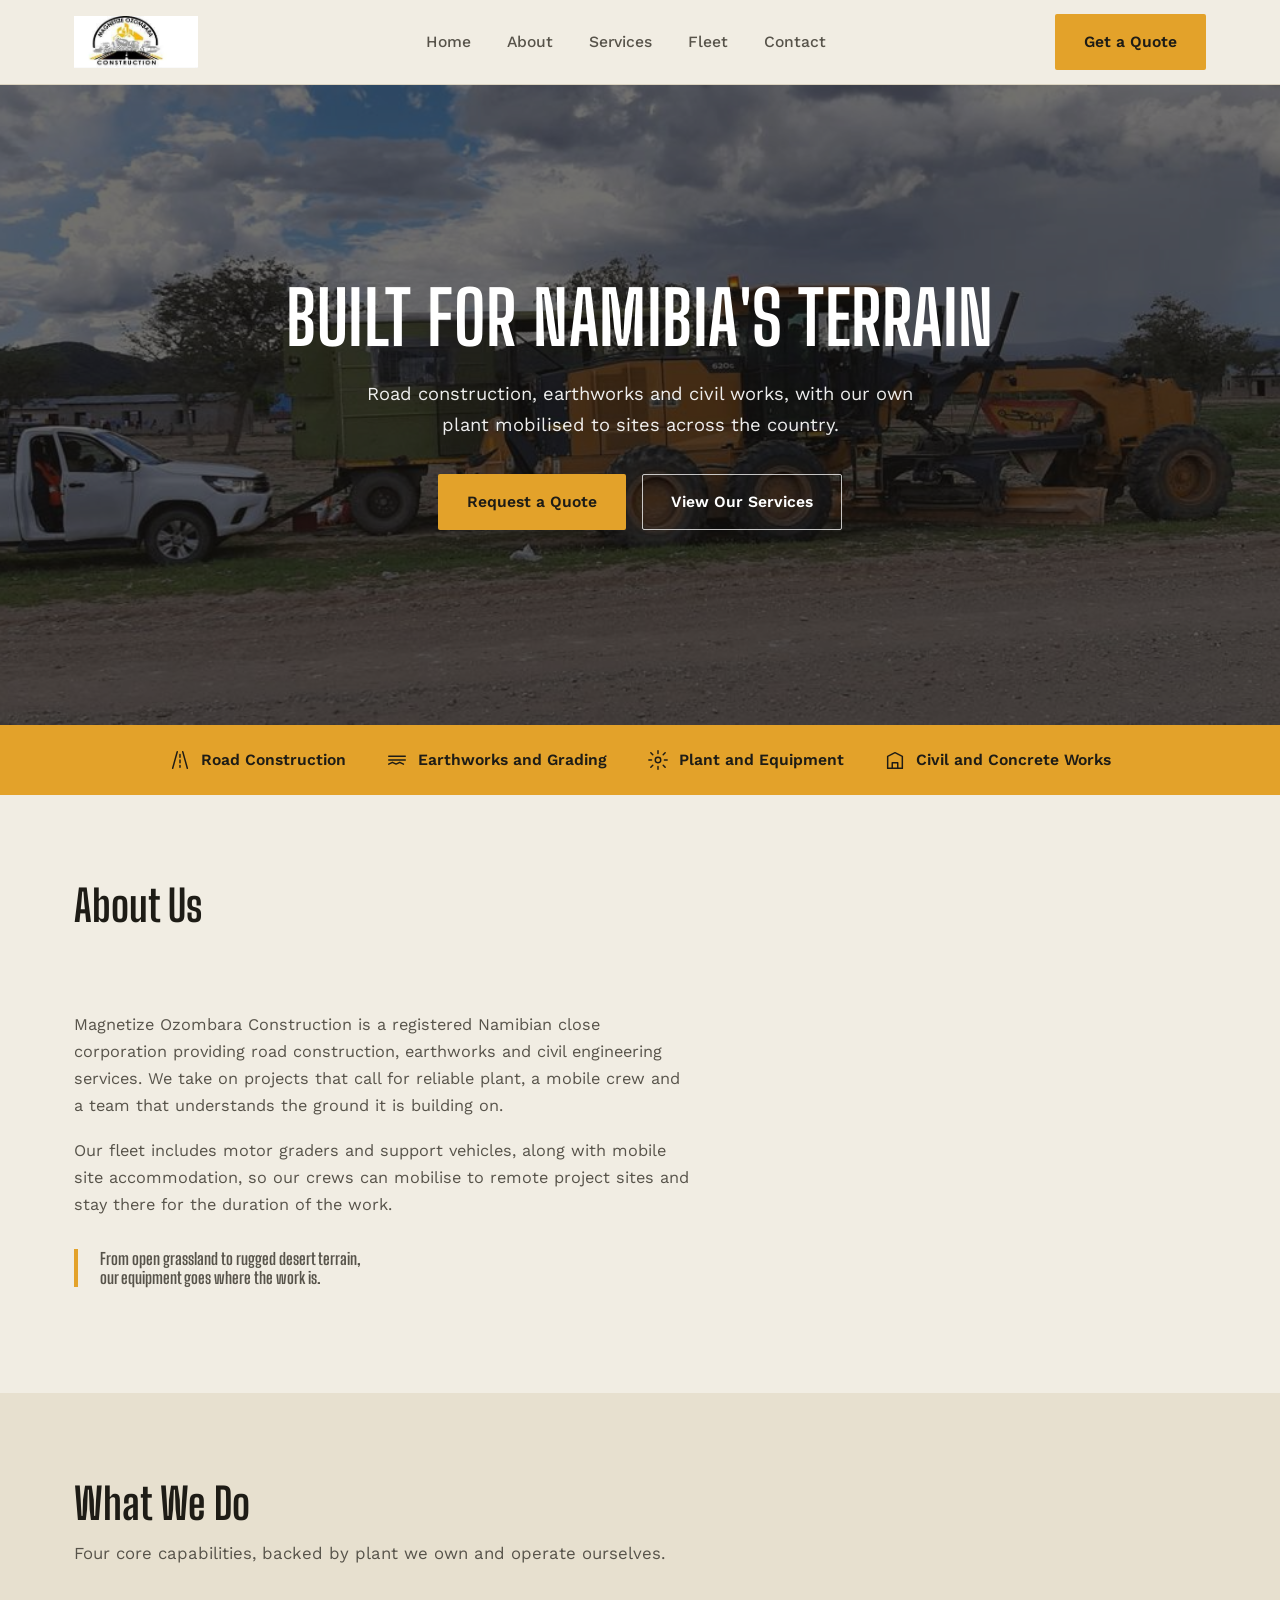
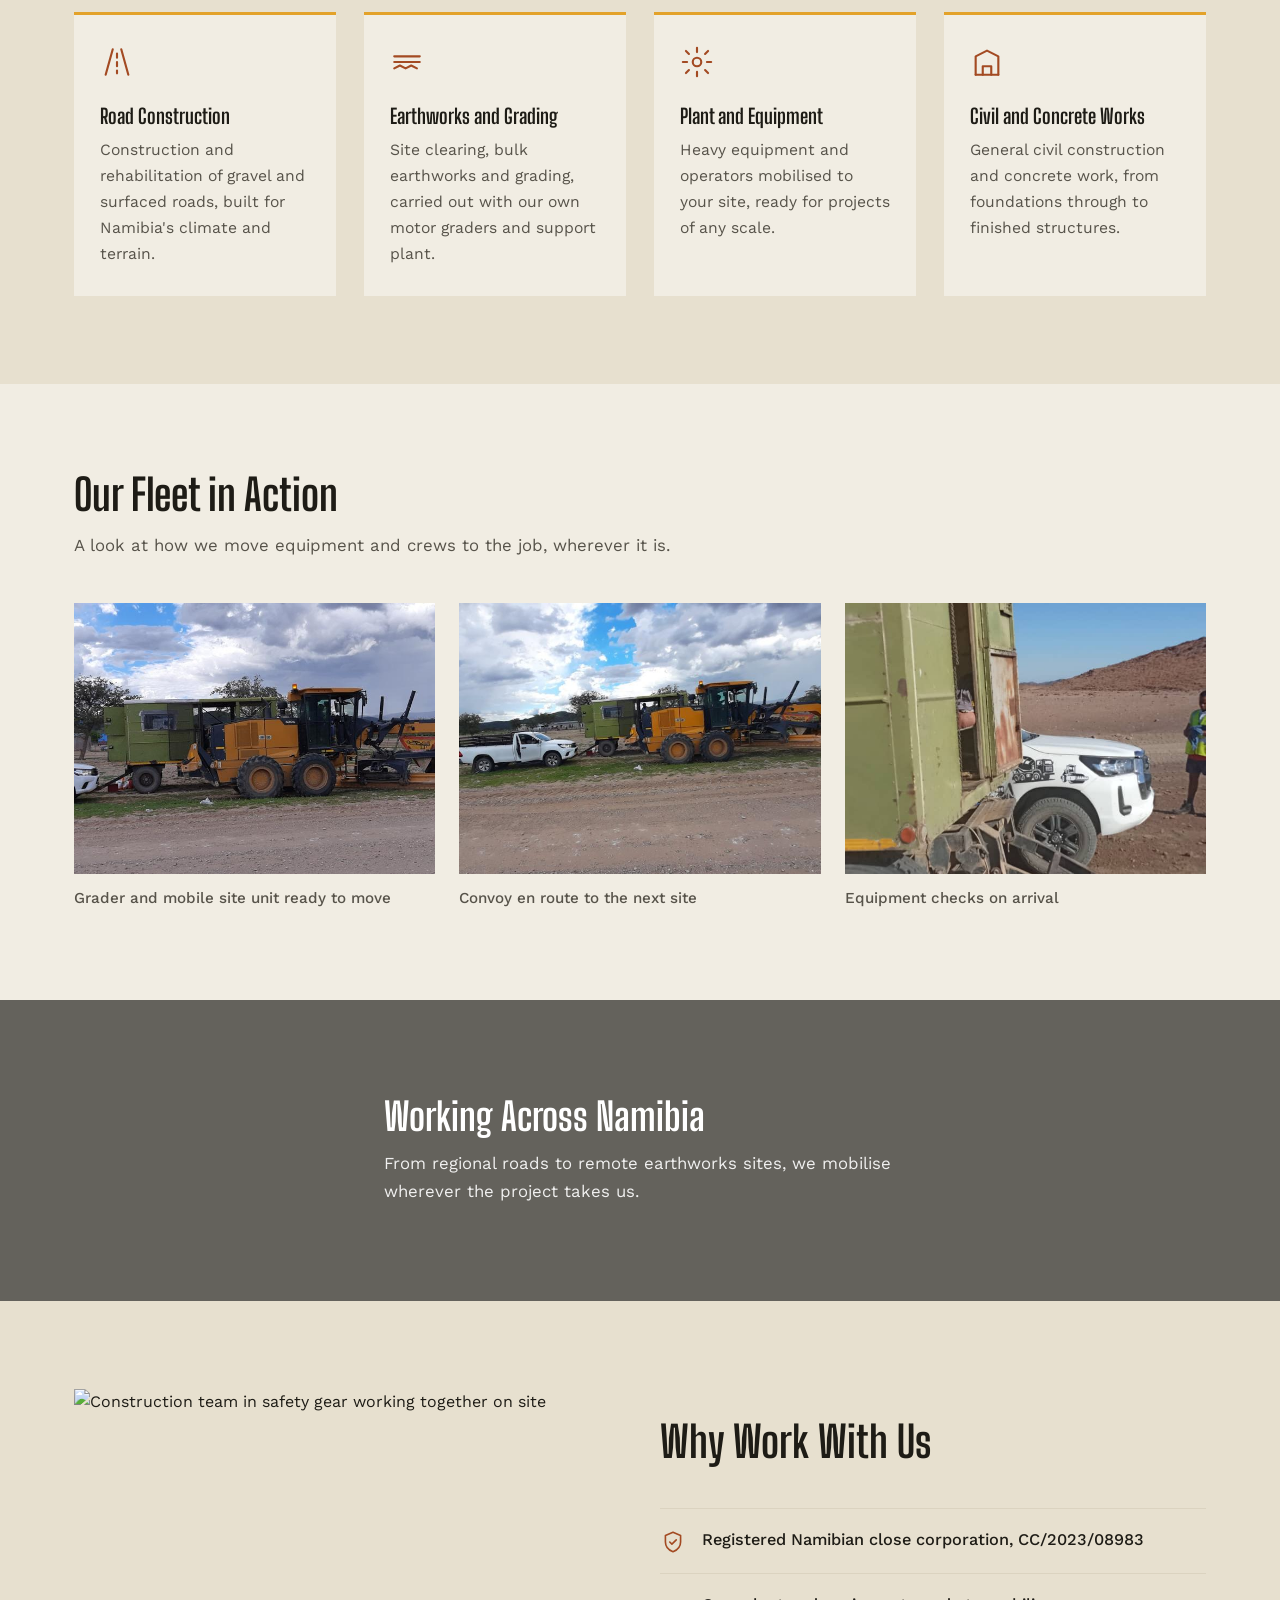
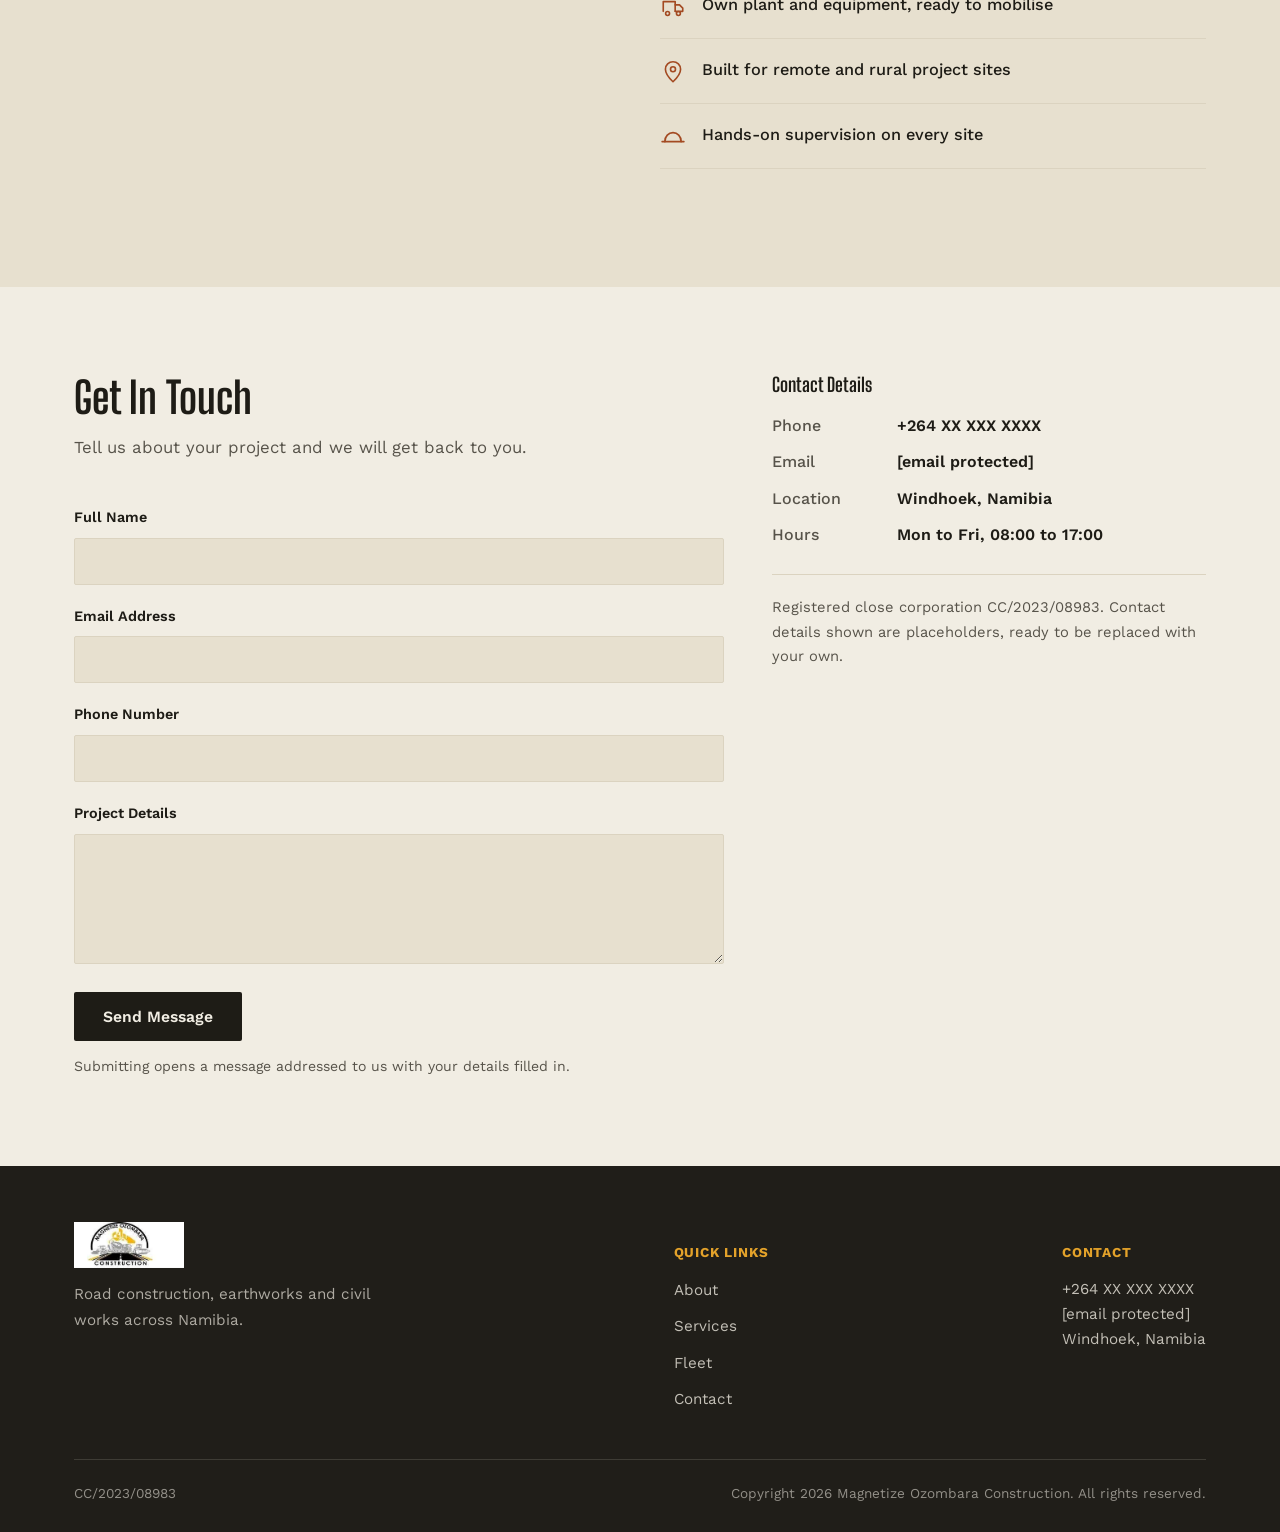
==== index.html @ c21cc9b9 "initial commit" ====
<!DOCTYPE html>
<html lang="en">
<head>
<meta charset="UTF-8">
<meta name="viewport" content="width=device-width, initial-scale=1.0">
<title>Magnetize Ozombara Construction | Road Construction and Earthworks in Namibia</title>
<meta name="description" content="Magnetize Ozombara Construction is a registered Namibian close corporation providing road construction, earthworks, plant hire and civil works, mobilised to sites across the country.">
<link rel="icon" type="image/png" href="[data-uri]">
<link rel="preconnect" href="https://fonts.googleapis.com">
<link rel="preconnect" href="https://fonts.gstatic.com" crossorigin>
<link href="https://fonts.googleapis.com/css2?family=Big+Shoulders+Display:wght@600;700;800&family=Work+Sans:wght@400;500;600;700&display=swap" rel="stylesheet">
<style>
  :root {
    --paper: #F1EDE3;
    --paper-deep: #E7E0CF;
    --ink: #1E1C16;
    --ink-soft: #57534A;
    --amber: #E3A22A;
    --amber-deep: #A9721A;
    --rust: #A34A22;
    --charcoal: #201E19;
    --line: #DBD3C0;
    --white: #FFFFFF;
    --font-display: 'Big Shoulders Display', sans-serif;
    --font-body: 'Work Sans', sans-serif;
    --max-width: 1180px;
  }

  * { box-sizing: border-box; }
  html, body, h1, h2, h3, p, ul, figure { margin: 0; padding: 0; }
  html { scroll-behavior: smooth; }

  body {
    font-family: var(--font-body);
    color: var(--ink);
    background: var(--paper);
    line-height: 1.65;
    -webkit-font-smoothing: antialiased;
  }

  img { max-width: 100%; display: block; }
  a { color: inherit; text-decoration: none; }
  ul { list-style: none; }
  button { font-family: inherit; cursor: pointer; }

  .container {
    max-width: var(--max-width);
    margin: 0 auto;
    padding: 0 24px;
  }

  h1, h2, h3 {
    font-family: var(--font-display);
    font-weight: 700;
    line-height: 1.05;
    color: var(--ink);
  }

  p { max-width: 62ch; }

  .eyebrow-free-heading { font-size: clamp(1.9rem, 3.4vw, 2.6rem); }

  a:focus-visible,
  button:focus-visible,
  input:focus-visible,
  textarea:focus-visible {
    outline: 3px solid var(--rust);
    outline-offset: 2px;
  }

  /* Buttons */
  .btn {
    display: inline-flex;
    align-items: center;
    justify-content: center;
    padding: 14px 28px;
    font-family: var(--font-body);
    font-weight: 600;
    font-size: 0.98rem;
    border-radius: 2px;
    border: 1.5px solid transparent;
    transition: background-color 0.18s ease, color 0.18s ease, border-color 0.18s ease;
  }
  .btn--primary {
    background: var(--amber);
    color: var(--ink);
  }
  .btn--primary:hover { background: var(--amber-deep); color: var(--white); }
  .btn--ghost {
    background: transparent;
    border-color: rgba(255,255,255,0.75);
    color: var(--white);
  }
  .btn--ghost:hover { background: rgba(255,255,255,0.14); }
  .btn--dark {
    background: var(--ink);
    color: var(--paper);
  }
  .btn--dark:hover { background: var(--charcoal); }

  /* Header */
  .site-header {
    position: sticky;
    top: 0;
    z-index: 50;
    background: var(--paper);
    border-bottom: 1px solid var(--line);
  }
  .site-header .container {
    display: flex;
    align-items: center;
    justify-content: space-between;
    height: 84px;
  }
  .brand img { height: 52px; width: auto; }
  .brand { display: flex; align-items: center; gap: 12px; }

  .main-nav { display: none; }
  .main-nav ul { display: flex; gap: 32px; }
  .main-nav a {
    font-weight: 500;
    font-size: 0.98rem;
    color: var(--ink-soft);
    padding: 6px 2px;
    border-bottom: 2px solid transparent;
    transition: color 0.15s ease, border-color 0.15s ease;
  }
  .main-nav a:hover { color: var(--ink); border-color: var(--amber); }

  .header-cta { display: none; }

  .nav-toggle {
    background: none;
    border: none;
    padding: 8px;
    color: var(--ink);
  }
  .nav-toggle svg { width: 28px; height: 28px; }

  .mobile-nav {
    display: none;
    flex-direction: column;
    background: var(--paper);
    border-bottom: 1px solid var(--line);
    padding: 8px 24px 24px;
  }
  .mobile-nav.is-open { display: flex; }
  .mobile-nav a {
    padding: 14px 0;
    border-bottom: 1px solid var(--line);
    font-weight: 500;
    color: var(--ink);
  }
  .mobile-nav .btn { margin-top: 16px; width: 100%; }

  @media (min-width: 900px) {
    .main-nav { display: block; }
    .header-cta { display: inline-flex; }
    .nav-toggle { display: none; }
    .mobile-nav { display: none !important; }
  }

  /* Hero */
  .hero {
    position: relative;
    min-height: 640px;
    display: flex;
    align-items: center;
    justify-content: center;
    text-align: center;
    background-image: url('[data-uri]');
    background-size: cover;
    background-position: center 62%;
    overflow: hidden;
  }
  .hero::before {
    content: "";
    position: absolute;
    inset: 0;
    background-color: rgba(19,17,13,0.6);
  }
  .hero-inner {
    position: relative;
    z-index: 2;
    max-width: 760px;
    padding: 0 24px;
    color: var(--white);
    animation: hero-in 0.7s ease-out;
  }
  @keyframes hero-in {
    from { transform: translateY(14px); }
    to { transform: translateY(0); }
  }
  .hero h1 {
    font-size: clamp(2.6rem, 6.4vw, 4.6rem);
    letter-spacing: 0.5px;
    text-transform: uppercase;
    color: var(--white);
  }
  .hero p {
    max-width: 52ch;
    margin: 22px auto 0;
    font-size: 1.15rem;
    color: rgba(255,255,255,0.92);
  }
  .hero-actions {
    margin-top: 34px;
    display: flex;
    gap: 16px;
    justify-content: center;
    flex-wrap: wrap;
  }

  @media (prefers-reduced-motion: reduce) {
    .hero-inner { animation: none; opacity: 1; transform: none; }
    html { scroll-behavior: auto; }
  }

  /* Capability strip */
  .capability-strip {
    background: var(--amber);
  }
  .capability-strip .container {
    display: flex;
    flex-wrap: wrap;
    gap: 20px 40px;
    padding-top: 22px;
    padding-bottom: 22px;
    justify-content: center;
  }
  .capability-item {
    display: flex;
    align-items: center;
    gap: 10px;
    font-weight: 600;
    font-size: 0.98rem;
    color: var(--ink);
  }
  .capability-item svg { width: 22px; height: 22px; flex-shrink: 0; }

  /* Generic section spacing */
  section { padding: 88px 0; }
  .section-head { max-width: 640px; margin-bottom: 44px; }
  .section-head h2 { font-size: clamp(1.9rem, 3.6vw, 2.7rem); }
  .section-head p { margin-top: 14px; color: var(--ink-soft); font-size: 1.05rem; }

  /* About */
  .about { background: var(--paper); }
  .about-grid {
    display: grid;
    gap: 40px;
  }
  .about-copy p { color: var(--ink-soft); margin-bottom: 18px; font-size: 1.02rem; }
  .about-statement {
    font-family: var(--font-display);
    font-weight: 700;
    font-size: clamp(1.5rem, 3vw, 2.05rem);
    line-height: 1.18;
    color: var(--ink);
    border-left: 4px solid var(--amber);
    padding-left: 22px;
    margin-top: 30px;
    max-width: 44ch;
  }

  /* Services */
  .services { background: var(--paper-deep); }
  .services-grid {
    display: grid;
    gap: 28px;
    grid-template-columns: 1fr;
  }
  .service-card {
    background: var(--paper);
    border-top: 3px solid var(--amber);
    padding: 30px 26px;
  }
  .service-card svg {
    width: 34px;
    height: 34px;
    color: var(--rust);
    margin-bottom: 18px;
  }
  .service-card h3 { font-size: 1.28rem; margin-bottom: 10px; }
  .service-card p { color: var(--ink-soft); font-size: 0.98rem; max-width: 40ch; }

  @media (min-width: 640px) {
    .services-grid { grid-template-columns: repeat(2, 1fr); }
  }
  @media (min-width: 1000px) {
    .services-grid { grid-template-columns: repeat(4, 1fr); }
  }

  /* Fleet gallery */
  .fleet { background: var(--paper); }
  .fleet-grid {
    display: grid;
    gap: 24px;
    grid-template-columns: 1fr;
  }
  .fleet-item figure { overflow: hidden; }
  .fleet-item img {
    width: 100%;
    aspect-ratio: 4 / 3;
    object-fit: cover;
  }
  .fleet-item figcaption {
    margin-top: 12px;
    font-weight: 500;
    color: var(--ink-soft);
    font-size: 0.95rem;
  }
  @media (min-width: 800px) {
    .fleet-grid { grid-template-columns: repeat(3, 1fr); }
  }

  /* Coverage banner */
  .coverage-banner {
    position: relative;
    padding: 96px 0;
    background-image: url('https://images.pexels.com/photos/1921785/pexels-photo-1921785.jpeg?auto=compress&cs=tinysrgb&w=1600');
    background-size: cover;
    background-position: center;
  }
  .coverage-banner::before {
    content: "";
    position: absolute;
    inset: 0;
    background-color: rgba(16,14,11,0.62);
  }
  .coverage-inner {
    position: relative;
    z-index: 2;
    max-width: 560px;
    color: var(--white);
  }
  .coverage-inner h2 { color: var(--white); font-size: clamp(1.8rem, 3.4vw, 2.4rem); }
  .coverage-inner p { color: rgba(255,255,255,0.9); margin-top: 14px; font-size: 1.05rem; }

  /* Why us */
  .why-us { background: var(--paper-deep); }
  .why-grid {
    display: grid;
    gap: 40px;
    align-items: center;
  }
  .why-photo img { width: 100%; height: 100%; object-fit: cover; aspect-ratio: 4 / 3; }
  .why-list li {
    display: flex;
    gap: 16px;
    padding: 18px 0;
    border-top: 1px solid var(--line);
  }
  .why-list li:last-child { border-bottom: 1px solid var(--line); }
  .why-list svg { width: 26px; height: 26px; color: var(--rust); flex-shrink: 0; margin-top: 2px; }
  .why-list p { color: var(--ink); font-weight: 500; font-size: 1.02rem; }

  @media (min-width: 900px) {
    .why-grid { grid-template-columns: 1fr 1fr; }
  }

  /* Contact */
  .contact { background: var(--paper); }
  .contact-grid {
    display: grid;
    gap: 48px;
  }
  .field { margin-bottom: 20px; }
  .field label {
    display: block;
    font-weight: 600;
    font-size: 0.9rem;
    margin-bottom: 8px;
    color: var(--ink);
  }
  .field input,
  .field textarea {
    width: 100%;
    padding: 13px 14px;
    background: var(--paper-deep);
    border: 1px solid var(--line);
    border-radius: 2px;
    font-family: var(--font-body);
    font-size: 1rem;
    color: var(--ink);
  }
  .field textarea { resize: vertical; min-height: 130px; }
  .form-note {
    margin-top: 14px;
    font-size: 0.88rem;
    color: var(--ink-soft);
  }
  .form-success {
    display: none;
    background: var(--paper-deep);
    border-left: 4px solid var(--amber);
    padding: 20px 22px;
    font-weight: 500;
  }
  .form-success.is-visible { display: block; }

  .contact-details h3 { font-size: 1.2rem; margin-bottom: 18px; }
  .contact-details dl {
    display: grid;
    grid-template-columns: auto 1fr;
    gap: 10px 16px;
    font-size: 1rem;
  }
  .contact-details dt { color: var(--ink-soft); font-weight: 500; }
  .contact-details dd { color: var(--ink); font-weight: 600; }
  .contact-details .reg-note {
    margin-top: 26px;
    padding-top: 20px;
    border-top: 1px solid var(--line);
    font-size: 0.92rem;
    color: var(--ink-soft);
  }

  @media (min-width: 900px) {
    .contact-grid { grid-template-columns: 1.2fr 0.8fr; }
  }

  /* Footer */
  .site-footer {
    background: var(--charcoal);
    color: rgba(241,237,227,0.82);
    padding: 56px 0 28px;
  }
  .footer-top {
    display: flex;
    flex-wrap: wrap;
    gap: 40px;
    justify-content: space-between;
    padding-bottom: 36px;
    border-bottom: 1px solid rgba(241,237,227,0.14);
  }
  .footer-brand img { height: 46px; width: auto; margin-bottom: 14px; }
  .footer-brand p { max-width: 34ch; font-size: 0.95rem; color: rgba(241,237,227,0.68); }
  .footer-links h4, .footer-contact h4 {
    font-family: var(--font-body);
    font-size: 0.85rem;
    letter-spacing: 0.06em;
    color: var(--amber);
    margin-bottom: 14px;
  }
  .footer-links ul li { margin-bottom: 10px; }
  .footer-links a, .footer-contact p { font-size: 0.95rem; color: rgba(241,237,227,0.78); }
  .footer-links a:hover { color: var(--white); }
  .footer-bottom {
    display: flex;
    flex-wrap: wrap;
    gap: 12px 24px;
    justify-content: space-between;
    padding-top: 22px;
    font-size: 0.85rem;
    color: rgba(241,237,227,0.55);
  }
</style>
</head>
<body>

<header class="site-header">
  <div class="container">
    <a href="#home" class="brand">
      <img src="[data-uri]" alt="Magnetize Ozombara Construction logo">
    </a>
    <nav class="main-nav" aria-label="Primary">
      <ul>
        <li><a href="#home">Home</a></li>
        <li><a href="#about">About</a></li>
        <li><a href="#services">Services</a></li>
        <li><a href="#fleet">Fleet</a></li>
        <li><a href="#contact">Contact</a></li>
      </ul>
    </nav>
    <a href="#contact" class="btn btn--primary header-cta">Get a Quote</a>
    <button class="nav-toggle" id="navToggle" aria-label="Open menu" aria-expanded="false" aria-controls="mobileNav">
      <svg viewBox="0 0 24 24" fill="none" stroke="currentColor" stroke-width="1.8" stroke-linecap="round"><path d="M3 6h18M3 12h18M3 18h18"/></svg>
    </button>
  </div>
  <nav class="mobile-nav" id="mobileNav" aria-label="Mobile">
    <a href="#home">Home</a>
    <a href="#about">About</a>
    <a href="#services">Services</a>
    <a href="#fleet">Fleet</a>
    <a href="#contact">Contact</a>
    <a href="#contact" class="btn btn--primary">Get a Quote</a>
  </nav>
</header>

<main>

  <section class="hero" id="home">
    <div class="hero-inner">
      <h1>Built for Namibia's Terrain</h1>
      <p>Road construction, earthworks and civil works, with our own plant mobilised to sites across the country.</p>
      <div class="hero-actions">
        <a href="#contact" class="btn btn--primary">Request a Quote</a>
        <a href="#services" class="btn btn--ghost">View Our Services</a>
      </div>
    </div>
  </section>

  <div class="capability-strip">
    <div class="container">
      <div class="capability-item">
        <svg viewBox="0 0 24 24" fill="none" stroke="currentColor" stroke-width="1.6" stroke-linecap="round" stroke-linejoin="round"><path d="M9 3L4 21"/><path d="M15 3L20 21"/><path d="M12 6v3M12 12v3M12 18v2"/></svg>
        Road Construction
      </div>
      <div class="capability-item">
        <svg viewBox="0 0 24 24" fill="none" stroke="currentColor" stroke-width="1.6" stroke-linecap="round" stroke-linejoin="round"><path d="M3 8h18"/><path d="M3 12h18"/><path d="M3 16.5l4-2 4 2 4-2 4 2"/></svg>
        Earthworks and Grading
      </div>
      <div class="capability-item">
        <svg viewBox="0 0 24 24" fill="none" stroke="currentColor" stroke-width="1.6" stroke-linecap="round" stroke-linejoin="round"><circle cx="12" cy="12" r="3"/><path d="M12 2v3M12 19v3M4.2 4.2l2.1 2.1M17.7 17.7l2.1 2.1M2 12h3M19 12h3M4.2 19.8l2.1-2.1M17.7 6.3l2.1-2.1"/></svg>
        Plant and Equipment
      </div>
      <div class="capability-item">
        <svg viewBox="0 0 24 24" fill="none" stroke="currentColor" stroke-width="1.6" stroke-linecap="round" stroke-linejoin="round"><path d="M4 21V8l8-4 8 4v13"/><path d="M4 21h16"/><path d="M9 21v-6h6v6"/></svg>
        Civil and Concrete Works
      </div>
    </div>
  </div>

  <section class="about" id="about">
    <div class="container about-grid">
      <div class="section-head">
        <h2>About Us</h2>
      </div>
      <div class="about-copy">
        <p>Magnetize Ozombara Construction is a registered Namibian close corporation providing road construction, earthworks and civil engineering services. We take on projects that call for reliable plant, a mobile crew and a team that understands the ground it is building on.</p>
        <p>Our fleet includes motor graders and support vehicles, along with mobile site accommodation, so our crews can mobilise to remote project sites and stay there for the duration of the work.</p>
        <p class="about-statement">From open grassland to rugged desert terrain, our equipment goes where the work is.</p>
      </div>
    </div>
  </section>

  <section class="services" id="services">
    <div class="container">
      <div class="section-head">
        <h2>What We Do</h2>
        <p>Four core capabilities, backed by plant we own and operate ourselves.</p>
      </div>
      <div class="services-grid">
        <div class="service-card">
          <svg viewBox="0 0 24 24" fill="none" stroke="currentColor" stroke-width="1.5" stroke-linecap="round" stroke-linejoin="round"><path d="M9 3L4 21"/><path d="M15 3L20 21"/><path d="M12 6v3M12 12v3M12 18v2"/></svg>
          <h3>Road Construction</h3>
          <p>Construction and rehabilitation of gravel and surfaced roads, built for Namibia's climate and terrain.</p>
        </div>
        <div class="service-card">
          <svg viewBox="0 0 24 24" fill="none" stroke="currentColor" stroke-width="1.5" stroke-linecap="round" stroke-linejoin="round"><path d="M3 8h18"/><path d="M3 12h18"/><path d="M3 16.5l4-2 4 2 4-2 4 2"/></svg>
          <h3>Earthworks and Grading</h3>
          <p>Site clearing, bulk earthworks and grading, carried out with our own motor graders and support plant.</p>
        </div>
        <div class="service-card">
          <svg viewBox="0 0 24 24" fill="none" stroke="currentColor" stroke-width="1.5" stroke-linecap="round" stroke-linejoin="round"><circle cx="12" cy="12" r="3"/><path d="M12 2v3M12 19v3M4.2 4.2l2.1 2.1M17.7 17.7l2.1 2.1M2 12h3M19 12h3M4.2 19.8l2.1-2.1M17.7 6.3l2.1-2.1"/></svg>
          <h3>Plant and Equipment</h3>
          <p>Heavy equipment and operators mobilised to your site, ready for projects of any scale.</p>
        </div>
        <div class="service-card">
          <svg viewBox="0 0 24 24" fill="none" stroke="currentColor" stroke-width="1.5" stroke-linecap="round" stroke-linejoin="round"><path d="M4 21V8l8-4 8 4v13"/><path d="M4 21h16"/><path d="M9 21v-6h6v6"/></svg>
          <h3>Civil and Concrete Works</h3>
          <p>General civil construction and concrete work, from foundations through to finished structures.</p>
        </div>
      </div>
    </div>
  </section>

  <section class="fleet" id="fleet">
    <div class="container">
      <div class="section-head">
        <h2>Our Fleet in Action</h2>
        <p>A look at how we move equipment and crews to the job, wherever it is.</p>
      </div>
      <div class="fleet-grid">
        <div class="fleet-item">
          <figure>
            <img src="[data-uri]" alt="Motor grader and mobile site trailer hitched up and ready to move">
          </figure>
          <figcaption>Grader and mobile site unit ready to move</figcaption>
        </div>
        <div class="fleet-item">
          <figure>
            <img src="[data-uri]" alt="Support vehicle, trailer and grader travelling in convoy on a gravel road">
          </figure>
          <figcaption>Convoy en route to the next site</figcaption>
        </div>
        <div class="fleet-item">
          <figure>
            <img src="[data-uri]" alt="Site supervisor checking equipment next to the mobile site trailer in a desert setting">
          </figure>
          <figcaption>Equipment checks on arrival</figcaption>
        </div>
      </div>
    </div>
  </section>

  <section class="coverage-banner">
    <div class="container coverage-inner">
      <h2>Working Across Namibia</h2>
      <p>From regional roads to remote earthworks sites, we mobilise wherever the project takes us.</p>
    </div>
  </section>

  <section class="why-us" id="why-us">
    <div class="container why-grid">
      <div class="why-photo">
        <img src="https://images.pexels.com/photos/5298215/pexels-photo-5298215.jpeg?auto=compress&cs=tinysrgb&w=1200" alt="Construction team in safety gear working together on site">
      </div>
      <div>
        <div class="section-head">
          <h2>Why Work With Us</h2>
        </div>
        <ul class="why-list">
          <li>
            <svg viewBox="0 0 24 24" fill="none" stroke="currentColor" stroke-width="1.5" stroke-linecap="round" stroke-linejoin="round"><path d="M12 3l7 3v6c0 4.5-3 7.5-7 9-4-1.5-7-4.5-7-9V6l7-3z"/><path d="M9 12l2 2 4-4"/></svg>
            <p>Registered Namibian close corporation, CC/2023/08983</p>
          </li>
          <li>
            <svg viewBox="0 0 24 24" fill="none" stroke="currentColor" stroke-width="1.5" stroke-linecap="round" stroke-linejoin="round"><path d="M3 16V7h11v9"/><path d="M14 10h4l3 3v3h-7"/><circle cx="7" cy="18" r="1.8"/><circle cx="17" cy="18" r="1.8"/></svg>
            <p>Own plant and equipment, ready to mobilise</p>
          </li>
          <li>
            <svg viewBox="0 0 24 24" fill="none" stroke="currentColor" stroke-width="1.5" stroke-linecap="round" stroke-linejoin="round"><path d="M12 21s7-6.5 7-11.5A7 7 0 0 0 5 9.5C5 14.5 12 21 12 21z"/><circle cx="12" cy="9.5" r="2.3"/></svg>
            <p>Built for remote and rural project sites</p>
          </li>
          <li>
            <svg viewBox="0 0 24 24" fill="none" stroke="currentColor" stroke-width="1.6" stroke-linecap="round" stroke-linejoin="round"><path d="M4.5 16.2C4.5 11.3 7.9 8 12 8C16.1 8 19.5 11.3 19.5 16.2"/><path d="M2 16.2h20"/></svg>
            <p>Hands-on supervision on every site</p>
          </li>
        </ul>
      </div>
    </div>
  </section>

  <section class="contact" id="contact">
    <div class="container contact-grid">
      <div>
        <div class="section-head">
          <h2>Get In Touch</h2>
          <p>Tell us about your project and we will get back to you.</p>
        </div>
        <form id="contactForm">
          <div class="field">
            <label for="name">Full Name</label>
            <input type="text" id="name" name="name" required>
          </div>
          <div class="field">
            <label for="email">Email Address</label>
            <input type="email" id="email" name="email" required>
          </div>
          <div class="field">
            <label for="phone">Phone Number</label>
            <input type="tel" id="phone" name="phone">
          </div>
          <div class="field">
            <label for="message">Project Details</label>
            <textarea id="message" name="message" required></textarea>
          </div>
          <button type="submit" class="btn btn--dark">Send Message</button>
          <p class="form-note">Submitting opens a message addressed to us with your details filled in.</p>
        </form>
        <div class="form-success" id="formSuccess">
          Thank you. Your email application should now be open with your details filled in. Send it across and we will be in touch.
        </div>
      </div>
      <div class="contact-details">
        <h3>Contact Details</h3>
        <dl>
          <dt>Phone</dt>
          <dd>+264 XX XXX XXXX</dd>
          <dt>Email</dt>
          <dd>[email protected]</dd>
          <dt>Location</dt>
          <dd>Windhoek, Namibia</dd>
          <dt>Hours</dt>
          <dd>Mon to Fri, 08:00 to 17:00</dd>
        </dl>
        <p class="reg-note">Registered close corporation CC/2023/08983. Contact details shown are placeholders, ready to be replaced with your own.</p>
      </div>
    </div>
  </section>

</main>

<footer class="site-footer">
  <div class="container">
    <div class="footer-top">
      <div class="footer-brand">
        <img src="[data-uri]" alt="Magnetize Ozombara Construction logo">
        <p>Road construction, earthworks and civil works across Namibia.</p>
      </div>
      <div class="footer-links">
        <h4>QUICK LINKS</h4>
        <ul>
          <li><a href="#about">About</a></li>
          <li><a href="#services">Services</a></li>
          <li><a href="#fleet">Fleet</a></li>
          <li><a href="#contact">Contact</a></li>
        </ul>
      </div>
      <div class="footer-contact">
        <h4>CONTACT</h4>
        <p>+264 XX XXX XXXX</p>
        <p>[email protected]</p>
        <p>Windhoek, Namibia</p>
      </div>
    </div>
    <div class="footer-bottom">
      <span>CC/2023/08983</span>
      <span>Copyright 2026 Magnetize Ozombara Construction. All rights reserved.</span>
    </div>
  </div>
</footer>

<script>
  (function () {
    var toggle = document.getElementById('navToggle');
    var mobileNav = document.getElementById('mobileNav');
    toggle.addEventListener('click', function () {
      var isOpen = mobileNav.classList.toggle('is-open');
      toggle.setAttribute('aria-expanded', isOpen ? 'true' : 'false');
    });
    Array.prototype.forEach.call(mobileNav.querySelectorAll('a'), function (link) {
      link.addEventListener('click', function () {
        mobileNav.classList.remove('is-open');
        toggle.setAttribute('aria-expanded', 'false');
      });
    });

    var form = document.getElementById('contactForm');
    var success = document.getElementById('formSuccess');
    form.addEventListener('submit', function (e) {
      e.preventDefault();
      var name = encodeURIComponent(document.getElementById('name').value);
      var email = document.getElementById('email').value;
      var phone = encodeURIComponent(document.getElementById('phone').value);
      var message = encodeURIComponent(document.getElementById('message').value);
      var subject = encodeURIComponent('Quote request from ' + document.getElementById('name').value);
      var body = 'Name: ' + name + '%0D%0AEmail: ' + encodeURIComponent(email) + '%0D%0APhone: ' + phone + '%0D%0A%0D%0A' + message;
      window.location.href = 'mailto:[email protected]?subject=' + subject + '&body=' + body;
      success.classList.add('is-visible');
      form.reset();
    });
  })();
</script>

</body>
</html>
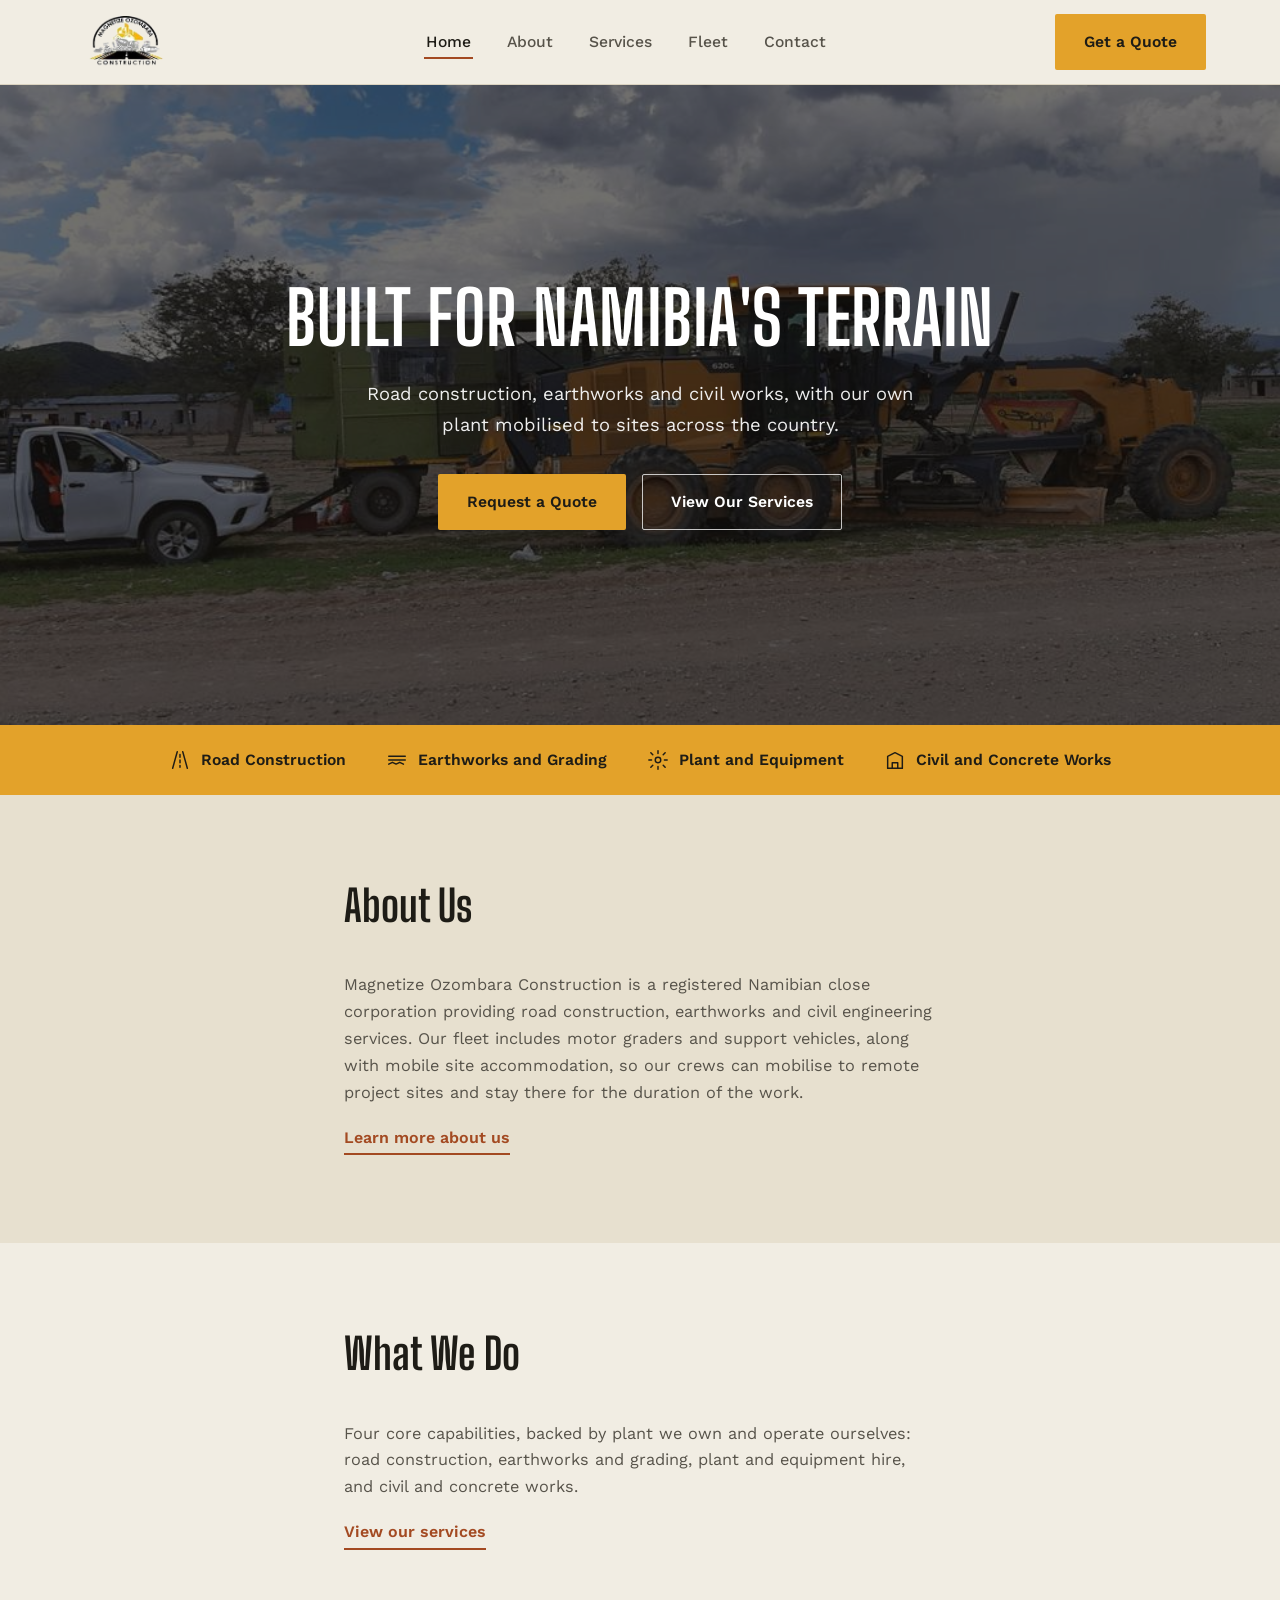
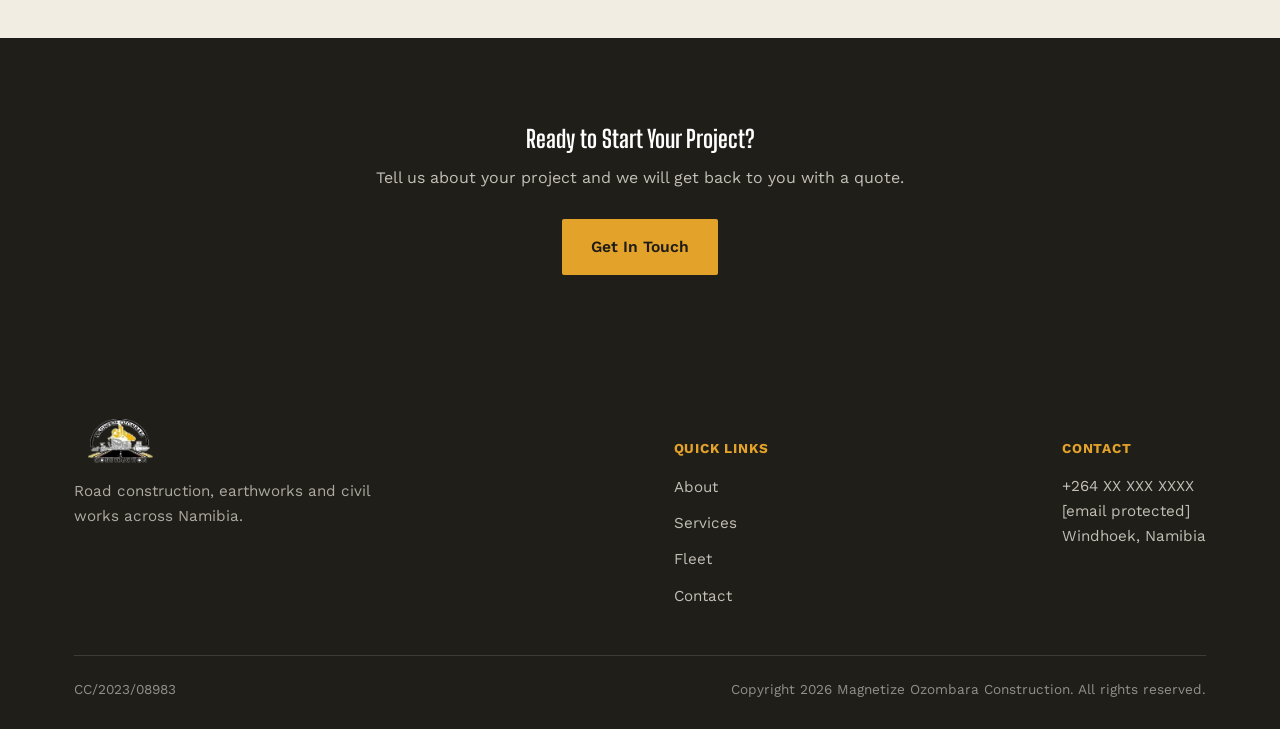
==== commit a5f2f3a7: "feat: split single-page site into five linked pages Add about.html, services.html, fleet.html and co" ====
--- a/index.html
+++ b/index.html
@@ -5,498 +5,52 @@
 <meta name="viewport" content="width=device-width, initial-scale=1.0">
 <title>Magnetize Ozombara Construction | Road Construction and Earthworks in Namibia</title>
 <meta name="description" content="Magnetize Ozombara Construction is a registered Namibian close corporation providing road construction, earthworks, plant hire and civil works, mobilised to sites across the country.">
-<link rel="icon" type="image/png" href="[data-uri]">
+<link rel="icon" type="image/png" href="assets/images/logo.png">
 <link rel="preconnect" href="https://fonts.googleapis.com">
 <link rel="preconnect" href="https://fonts.gstatic.com" crossorigin>
 <link href="https://fonts.googleapis.com/css2?family=Big+Shoulders+Display:wght@600;700;800&family=Work+Sans:wght@400;500;600;700&display=swap" rel="stylesheet">
-<style>
-  :root {
-    --paper: #F1EDE3;
-    --paper-deep: #E7E0CF;
-    --ink: #1E1C16;
-    --ink-soft: #57534A;
-    --amber: #E3A22A;
-    --amber-deep: #A9721A;
-    --rust: #A34A22;
-    --charcoal: #201E19;
-    --line: #DBD3C0;
-    --white: #FFFFFF;
-    --font-display: 'Big Shoulders Display', sans-serif;
-    --font-body: 'Work Sans', sans-serif;
-    --max-width: 1180px;
-  }
-
-  * { box-sizing: border-box; }
-  html, body, h1, h2, h3, p, ul, figure { margin: 0; padding: 0; }
-  html { scroll-behavior: smooth; }
-
-  body {
-    font-family: var(--font-body);
-    color: var(--ink);
-    background: var(--paper);
-    line-height: 1.65;
-    -webkit-font-smoothing: antialiased;
-  }
-
-  img { max-width: 100%; display: block; }
-  a { color: inherit; text-decoration: none; }
-  ul { list-style: none; }
-  button { font-family: inherit; cursor: pointer; }
-
-  .container {
-    max-width: var(--max-width);
-    margin: 0 auto;
-    padding: 0 24px;
-  }
-
-  h1, h2, h3 {
-    font-family: var(--font-display);
-    font-weight: 700;
-    line-height: 1.05;
-    color: var(--ink);
-  }
-
-  p { max-width: 62ch; }
-
-  .eyebrow-free-heading { font-size: clamp(1.9rem, 3.4vw, 2.6rem); }
-
-  a:focus-visible,
-  button:focus-visible,
-  input:focus-visible,
-  textarea:focus-visible {
-    outline: 3px solid var(--rust);
-    outline-offset: 2px;
-  }
-
-  /* Buttons */
-  .btn {
-    display: inline-flex;
-    align-items: center;
-    justify-content: center;
-    padding: 14px 28px;
-    font-family: var(--font-body);
-    font-weight: 600;
-    font-size: 0.98rem;
-    border-radius: 2px;
-    border: 1.5px solid transparent;
-    transition: background-color 0.18s ease, color 0.18s ease, border-color 0.18s ease;
-  }
-  .btn--primary {
-    background: var(--amber);
-    color: var(--ink);
-  }
-  .btn--primary:hover { background: var(--amber-deep); color: var(--white); }
-  .btn--ghost {
-    background: transparent;
-    border-color: rgba(255,255,255,0.75);
-    color: var(--white);
-  }
-  .btn--ghost:hover { background: rgba(255,255,255,0.14); }
-  .btn--dark {
-    background: var(--ink);
-    color: var(--paper);
-  }
-  .btn--dark:hover { background: var(--charcoal); }
-
-  /* Header */
-  .site-header {
-    position: sticky;
-    top: 0;
-    z-index: 50;
-    background: var(--paper);
-    border-bottom: 1px solid var(--line);
-  }
-  .site-header .container {
-    display: flex;
-    align-items: center;
-    justify-content: space-between;
-    height: 84px;
-  }
-  .brand img { height: 52px; width: auto; }
-  .brand { display: flex; align-items: center; gap: 12px; }
-
-  .main-nav { display: none; }
-  .main-nav ul { display: flex; gap: 32px; }
-  .main-nav a {
-    font-weight: 500;
-    font-size: 0.98rem;
-    color: var(--ink-soft);
-    padding: 6px 2px;
-    border-bottom: 2px solid transparent;
-    transition: color 0.15s ease, border-color 0.15s ease;
-  }
-  .main-nav a:hover { color: var(--ink); border-color: var(--amber); }
-
-  .header-cta { display: none; }
-
-  .nav-toggle {
-    background: none;
-    border: none;
-    padding: 8px;
-    color: var(--ink);
-  }
-  .nav-toggle svg { width: 28px; height: 28px; }
-
-  .mobile-nav {
-    display: none;
-    flex-direction: column;
-    background: var(--paper);
-    border-bottom: 1px solid var(--line);
-    padding: 8px 24px 24px;
-  }
-  .mobile-nav.is-open { display: flex; }
-  .mobile-nav a {
-    padding: 14px 0;
-    border-bottom: 1px solid var(--line);
-    font-weight: 500;
-    color: var(--ink);
-  }
-  .mobile-nav .btn { margin-top: 16px; width: 100%; }
-
-  @media (min-width: 900px) {
-    .main-nav { display: block; }
-    .header-cta { display: inline-flex; }
-    .nav-toggle { display: none; }
-    .mobile-nav { display: none !important; }
-  }
-
-  /* Hero */
-  .hero {
-    position: relative;
-    min-height: 640px;
-    display: flex;
-    align-items: center;
-    justify-content: center;
-    text-align: center;
-    background-image: url('[data-uri]');
-    background-size: cover;
-    background-position: center 62%;
-    overflow: hidden;
-  }
-  .hero::before {
-    content: "";
-    position: absolute;
-    inset: 0;
-    background-color: rgba(19,17,13,0.6);
-  }
-  .hero-inner {
-    position: relative;
-    z-index: 2;
-    max-width: 760px;
-    padding: 0 24px;
-    color: var(--white);
-    animation: hero-in 0.7s ease-out;
-  }
-  @keyframes hero-in {
-    from { transform: translateY(14px); }
-    to { transform: translateY(0); }
-  }
-  .hero h1 {
-    font-size: clamp(2.6rem, 6.4vw, 4.6rem);
-    letter-spacing: 0.5px;
-    text-transform: uppercase;
-    color: var(--white);
-  }
-  .hero p {
-    max-width: 52ch;
-    margin: 22px auto 0;
-    font-size: 1.15rem;
-    color: rgba(255,255,255,0.92);
-  }
-  .hero-actions {
-    margin-top: 34px;
-    display: flex;
-    gap: 16px;
-    justify-content: center;
-    flex-wrap: wrap;
-  }
-
-  @media (prefers-reduced-motion: reduce) {
-    .hero-inner { animation: none; opacity: 1; transform: none; }
-    html { scroll-behavior: auto; }
-  }
-
-  /* Capability strip */
-  .capability-strip {
-    background: var(--amber);
-  }
-  .capability-strip .container {
-    display: flex;
-    flex-wrap: wrap;
-    gap: 20px 40px;
-    padding-top: 22px;
-    padding-bottom: 22px;
-    justify-content: center;
-  }
-  .capability-item {
-    display: flex;
-    align-items: center;
-    gap: 10px;
-    font-weight: 600;
-    font-size: 0.98rem;
-    color: var(--ink);
-  }
-  .capability-item svg { width: 22px; height: 22px; flex-shrink: 0; }
-
-  /* Generic section spacing */
-  section { padding: 88px 0; }
-  .section-head { max-width: 640px; margin-bottom: 44px; }
-  .section-head h2 { font-size: clamp(1.9rem, 3.6vw, 2.7rem); }
-  .section-head p { margin-top: 14px; color: var(--ink-soft); font-size: 1.05rem; }
-
-  /* About */
-  .about { background: var(--paper); }
-  .about-grid {
-    display: grid;
-    gap: 40px;
-  }
-  .about-copy p { color: var(--ink-soft); margin-bottom: 18px; font-size: 1.02rem; }
-  .about-statement {
-    font-family: var(--font-display);
-    font-weight: 700;
-    font-size: clamp(1.5rem, 3vw, 2.05rem);
-    line-height: 1.18;
-    color: var(--ink);
-    border-left: 4px solid var(--amber);
-    padding-left: 22px;
-    margin-top: 30px;
-    max-width: 44ch;
-  }
-
-  /* Services */
-  .services { background: var(--paper-deep); }
-  .services-grid {
-    display: grid;
-    gap: 28px;
-    grid-template-columns: 1fr;
-  }
-  .service-card {
-    background: var(--paper);
-    border-top: 3px solid var(--amber);
-    padding: 30px 26px;
-  }
-  .service-card svg {
-    width: 34px;
-    height: 34px;
-    color: var(--rust);
-    margin-bottom: 18px;
-  }
-  .service-card h3 { font-size: 1.28rem; margin-bottom: 10px; }
-  .service-card p { color: var(--ink-soft); font-size: 0.98rem; max-width: 40ch; }
-
-  @media (min-width: 640px) {
-    .services-grid { grid-template-columns: repeat(2, 1fr); }
-  }
-  @media (min-width: 1000px) {
-    .services-grid { grid-template-columns: repeat(4, 1fr); }
-  }
-
-  /* Fleet gallery */
-  .fleet { background: var(--paper); }
-  .fleet-grid {
-    display: grid;
-    gap: 24px;
-    grid-template-columns: 1fr;
-  }
-  .fleet-item figure { overflow: hidden; }
-  .fleet-item img {
-    width: 100%;
-    aspect-ratio: 4 / 3;
-    object-fit: cover;
-  }
-  .fleet-item figcaption {
-    margin-top: 12px;
-    font-weight: 500;
-    color: var(--ink-soft);
-    font-size: 0.95rem;
-  }
-  @media (min-width: 800px) {
-    .fleet-grid { grid-template-columns: repeat(3, 1fr); }
-  }
-
-  /* Coverage banner */
-  .coverage-banner {
-    position: relative;
-    padding: 96px 0;
-    background-image: url('https://images.pexels.com/photos/1921785/pexels-photo-1921785.jpeg?auto=compress&cs=tinysrgb&w=1600');
-    background-size: cover;
-    background-position: center;
-  }
-  .coverage-banner::before {
-    content: "";
-    position: absolute;
-    inset: 0;
-    background-color: rgba(16,14,11,0.62);
-  }
-  .coverage-inner {
-    position: relative;
-    z-index: 2;
-    max-width: 560px;
-    color: var(--white);
-  }
-  .coverage-inner h2 { color: var(--white); font-size: clamp(1.8rem, 3.4vw, 2.4rem); }
-  .coverage-inner p { color: rgba(255,255,255,0.9); margin-top: 14px; font-size: 1.05rem; }
-
-  /* Why us */
-  .why-us { background: var(--paper-deep); }
-  .why-grid {
-    display: grid;
-    gap: 40px;
-    align-items: center;
-  }
-  .why-photo img { width: 100%; height: 100%; object-fit: cover; aspect-ratio: 4 / 3; }
-  .why-list li {
-    display: flex;
-    gap: 16px;
-    padding: 18px 0;
-    border-top: 1px solid var(--line);
-  }
-  .why-list li:last-child { border-bottom: 1px solid var(--line); }
-  .why-list svg { width: 26px; height: 26px; color: var(--rust); flex-shrink: 0; margin-top: 2px; }
-  .why-list p { color: var(--ink); font-weight: 500; font-size: 1.02rem; }
-
-  @media (min-width: 900px) {
-    .why-grid { grid-template-columns: 1fr 1fr; }
-  }
-
-  /* Contact */
-  .contact { background: var(--paper); }
-  .contact-grid {
-    display: grid;
-    gap: 48px;
-  }
-  .field { margin-bottom: 20px; }
-  .field label {
-    display: block;
-    font-weight: 600;
-    font-size: 0.9rem;
-    margin-bottom: 8px;
-    color: var(--ink);
-  }
-  .field input,
-  .field textarea {
-    width: 100%;
-    padding: 13px 14px;
-    background: var(--paper-deep);
-    border: 1px solid var(--line);
-    border-radius: 2px;
-    font-family: var(--font-body);
-    font-size: 1rem;
-    color: var(--ink);
-  }
-  .field textarea { resize: vertical; min-height: 130px; }
-  .form-note {
-    margin-top: 14px;
-    font-size: 0.88rem;
-    color: var(--ink-soft);
-  }
-  .form-success {
-    display: none;
-    background: var(--paper-deep);
-    border-left: 4px solid var(--amber);
-    padding: 20px 22px;
-    font-weight: 500;
-  }
-  .form-success.is-visible { display: block; }
-
-  .contact-details h3 { font-size: 1.2rem; margin-bottom: 18px; }
-  .contact-details dl {
-    display: grid;
-    grid-template-columns: auto 1fr;
-    gap: 10px 16px;
-    font-size: 1rem;
-  }
-  .contact-details dt { color: var(--ink-soft); font-weight: 500; }
-  .contact-details dd { color: var(--ink); font-weight: 600; }
-  .contact-details .reg-note {
-    margin-top: 26px;
-    padding-top: 20px;
-    border-top: 1px solid var(--line);
-    font-size: 0.92rem;
-    color: var(--ink-soft);
-  }
-
-  @media (min-width: 900px) {
-    .contact-grid { grid-template-columns: 1.2fr 0.8fr; }
-  }
-
-  /* Footer */
-  .site-footer {
-    background: var(--charcoal);
-    color: rgba(241,237,227,0.82);
-    padding: 56px 0 28px;
-  }
-  .footer-top {
-    display: flex;
-    flex-wrap: wrap;
-    gap: 40px;
-    justify-content: space-between;
-    padding-bottom: 36px;
-    border-bottom: 1px solid rgba(241,237,227,0.14);
-  }
-  .footer-brand img { height: 46px; width: auto; margin-bottom: 14px; }
-  .footer-brand p { max-width: 34ch; font-size: 0.95rem; color: rgba(241,237,227,0.68); }
-  .footer-links h4, .footer-contact h4 {
-    font-family: var(--font-body);
-    font-size: 0.85rem;
-    letter-spacing: 0.06em;
-    color: var(--amber);
-    margin-bottom: 14px;
-  }
-  .footer-links ul li { margin-bottom: 10px; }
-  .footer-links a, .footer-contact p { font-size: 0.95rem; color: rgba(241,237,227,0.78); }
-  .footer-links a:hover { color: var(--white); }
-  .footer-bottom {
-    display: flex;
-    flex-wrap: wrap;
-    gap: 12px 24px;
-    justify-content: space-between;
-    padding-top: 22px;
-    font-size: 0.85rem;
-    color: rgba(241,237,227,0.55);
-  }
-</style>
+<link rel="stylesheet" href="assets/css/styles.css">
 </head>
 <body>
 
 <header class="site-header">
   <div class="container">
-    <a href="#home" class="brand">
-      <img src="[data-uri]" alt="Magnetize Ozombara Construction logo">
+    <a href="index.html" class="brand">
+      <img src="assets/images/logo.png" alt="Magnetize Ozombara Construction logo">
     </a>
     <nav class="main-nav" aria-label="Primary">
       <ul>
-        <li><a href="#home">Home</a></li>
-        <li><a href="#about">About</a></li>
-        <li><a href="#services">Services</a></li>
-        <li><a href="#fleet">Fleet</a></li>
-        <li><a href="#contact">Contact</a></li>
+        <li><a href="index.html" class="is-active" aria-current="page">Home</a></li>
+        <li><a href="about.html">About</a></li>
+        <li><a href="services.html">Services</a></li>
+        <li><a href="fleet.html">Fleet</a></li>
+        <li><a href="contact.html">Contact</a></li>
       </ul>
     </nav>
-    <a href="#contact" class="btn btn--primary header-cta">Get a Quote</a>
+    <a href="contact.html" class="btn btn--primary header-cta">Get a Quote</a>
     <button class="nav-toggle" id="navToggle" aria-label="Open menu" aria-expanded="false" aria-controls="mobileNav">
       <svg viewBox="0 0 24 24" fill="none" stroke="currentColor" stroke-width="1.8" stroke-linecap="round"><path d="M3 6h18M3 12h18M3 18h18"/></svg>
     </button>
   </div>
   <nav class="mobile-nav" id="mobileNav" aria-label="Mobile">
-    <a href="#home">Home</a>
-    <a href="#about">About</a>
-    <a href="#services">Services</a>
-    <a href="#fleet">Fleet</a>
-    <a href="#contact">Contact</a>
-    <a href="#contact" class="btn btn--primary">Get a Quote</a>
+    <a href="index.html" class="is-active" aria-current="page">Home</a>
+    <a href="about.html">About</a>
+    <a href="services.html">Services</a>
+    <a href="fleet.html">Fleet</a>
+    <a href="contact.html">Contact</a>
+    <a href="contact.html" class="btn btn--primary">Get a Quote</a>
   </nav>
 </header>
 
 <main>
 
-  <section class="hero" id="home">
+  <section class="hero hero--home" id="home">
     <div class="hero-inner">
       <h1>Built for Namibia's Terrain</h1>
       <p>Road construction, earthworks and civil works, with our own plant mobilised to sites across the country.</p>
       <div class="hero-actions">
-        <a href="#contact" class="btn btn--primary">Request a Quote</a>
-        <a href="#services" class="btn btn--ghost">View Our Services</a>
+        <a href="contact.html" class="btn btn--primary">Request a Quote</a>
+        <a href="services.html" class="btn btn--ghost">View Our Services</a>
       </div>
     </div>
   </section>
@@ -522,162 +76,31 @@
     </div>
   </div>
 
-  <section class="about" id="about">
-    <div class="container about-grid">
+  <section class="teaser">
+    <div class="container teaser-inner">
       <div class="section-head">
         <h2>About Us</h2>
       </div>
-      <div class="about-copy">
-        <p>Magnetize Ozombara Construction is a registered Namibian close corporation providing road construction, earthworks and civil engineering services. We take on projects that call for reliable plant, a mobile crew and a team that understands the ground it is building on.</p>
-        <p>Our fleet includes motor graders and support vehicles, along with mobile site accommodation, so our crews can mobilise to remote project sites and stay there for the duration of the work.</p>
-        <p class="about-statement">From open grassland to rugged desert terrain, our equipment goes where the work is.</p>
-      </div>
+      <p>Magnetize Ozombara Construction is a registered Namibian close corporation providing road construction, earthworks and civil engineering services. Our fleet includes motor graders and support vehicles, along with mobile site accommodation, so our crews can mobilise to remote project sites and stay there for the duration of the work.</p>
+      <a href="about.html" class="teaser-link">Learn more about us</a>
     </div>
   </section>
 
-  <section class="services" id="services">
-    <div class="container">
+  <section class="teaser">
+    <div class="container teaser-inner">
       <div class="section-head">
         <h2>What We Do</h2>
-        <p>Four core capabilities, backed by plant we own and operate ourselves.</p>
       </div>
-      <div class="services-grid">
-        <div class="service-card">
-          <svg viewBox="0 0 24 24" fill="none" stroke="currentColor" stroke-width="1.5" stroke-linecap="round" stroke-linejoin="round"><path d="M9 3L4 21"/><path d="M15 3L20 21"/><path d="M12 6v3M12 12v3M12 18v2"/></svg>
-          <h3>Road Construction</h3>
-          <p>Construction and rehabilitation of gravel and surfaced roads, built for Namibia's climate and terrain.</p>
-        </div>
-        <div class="service-card">
-          <svg viewBox="0 0 24 24" fill="none" stroke="currentColor" stroke-width="1.5" stroke-linecap="round" stroke-linejoin="round"><path d="M3 8h18"/><path d="M3 12h18"/><path d="M3 16.5l4-2 4 2 4-2 4 2"/></svg>
-          <h3>Earthworks and Grading</h3>
-          <p>Site clearing, bulk earthworks and grading, carried out with our own motor graders and support plant.</p>
-        </div>
-        <div class="service-card">
-          <svg viewBox="0 0 24 24" fill="none" stroke="currentColor" stroke-width="1.5" stroke-linecap="round" stroke-linejoin="round"><circle cx="12" cy="12" r="3"/><path d="M12 2v3M12 19v3M4.2 4.2l2.1 2.1M17.7 17.7l2.1 2.1M2 12h3M19 12h3M4.2 19.8l2.1-2.1M17.7 6.3l2.1-2.1"/></svg>
-          <h3>Plant and Equipment</h3>
-          <p>Heavy equipment and operators mobilised to your site, ready for projects of any scale.</p>
-        </div>
-        <div class="service-card">
-          <svg viewBox="0 0 24 24" fill="none" stroke="currentColor" stroke-width="1.5" stroke-linecap="round" stroke-linejoin="round"><path d="M4 21V8l8-4 8 4v13"/><path d="M4 21h16"/><path d="M9 21v-6h6v6"/></svg>
-          <h3>Civil and Concrete Works</h3>
-          <p>General civil construction and concrete work, from foundations through to finished structures.</p>
-        </div>
-      </div>
+      <p>Four core capabilities, backed by plant we own and operate ourselves: road construction, earthworks and grading, plant and equipment hire, and civil and concrete works.</p>
+      <a href="services.html" class="teaser-link">View our services</a>
     </div>
   </section>
 
-  <section class="fleet" id="fleet">
+  <section class="cta-band">
     <div class="container">
-      <div class="section-head">
-        <h2>Our Fleet in Action</h2>
-        <p>A look at how we move equipment and crews to the job, wherever it is.</p>
-      </div>
-      <div class="fleet-grid">
-        <div class="fleet-item">
-          <figure>
-            <img src="[data-uri]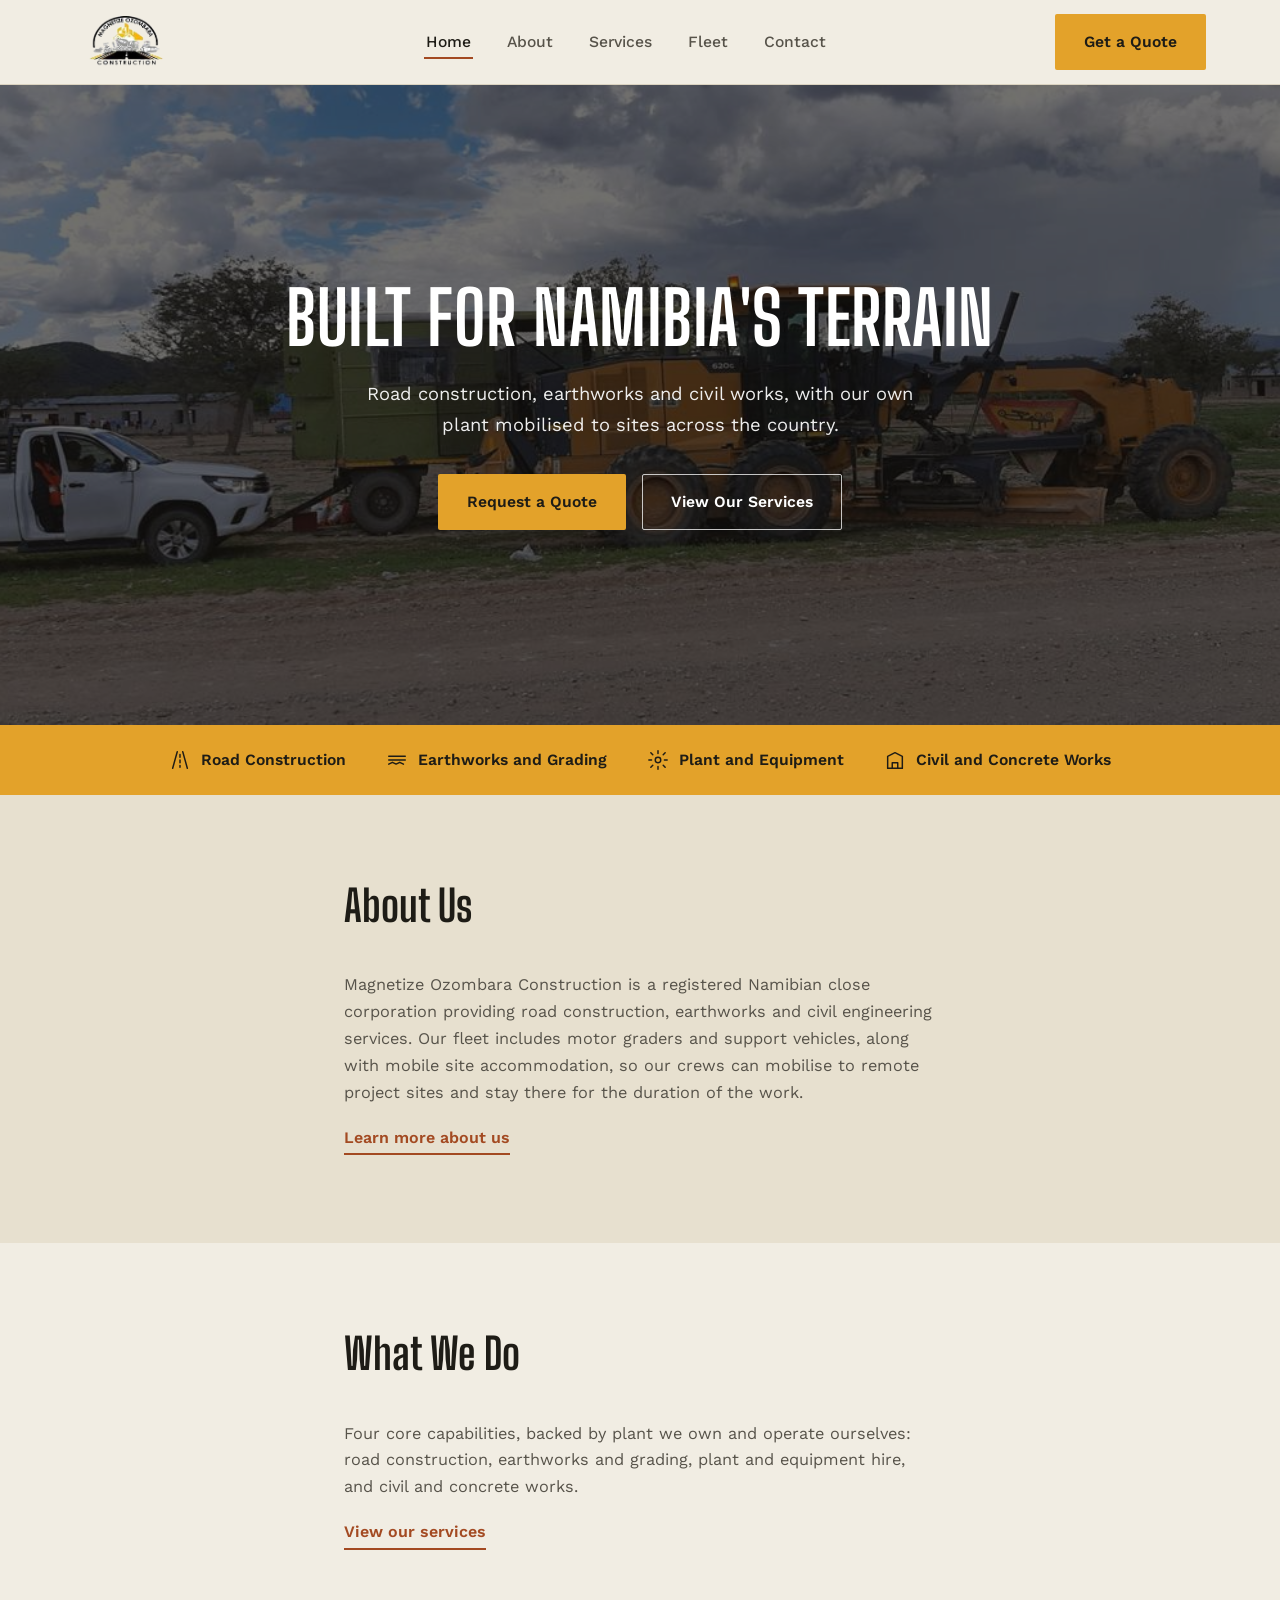
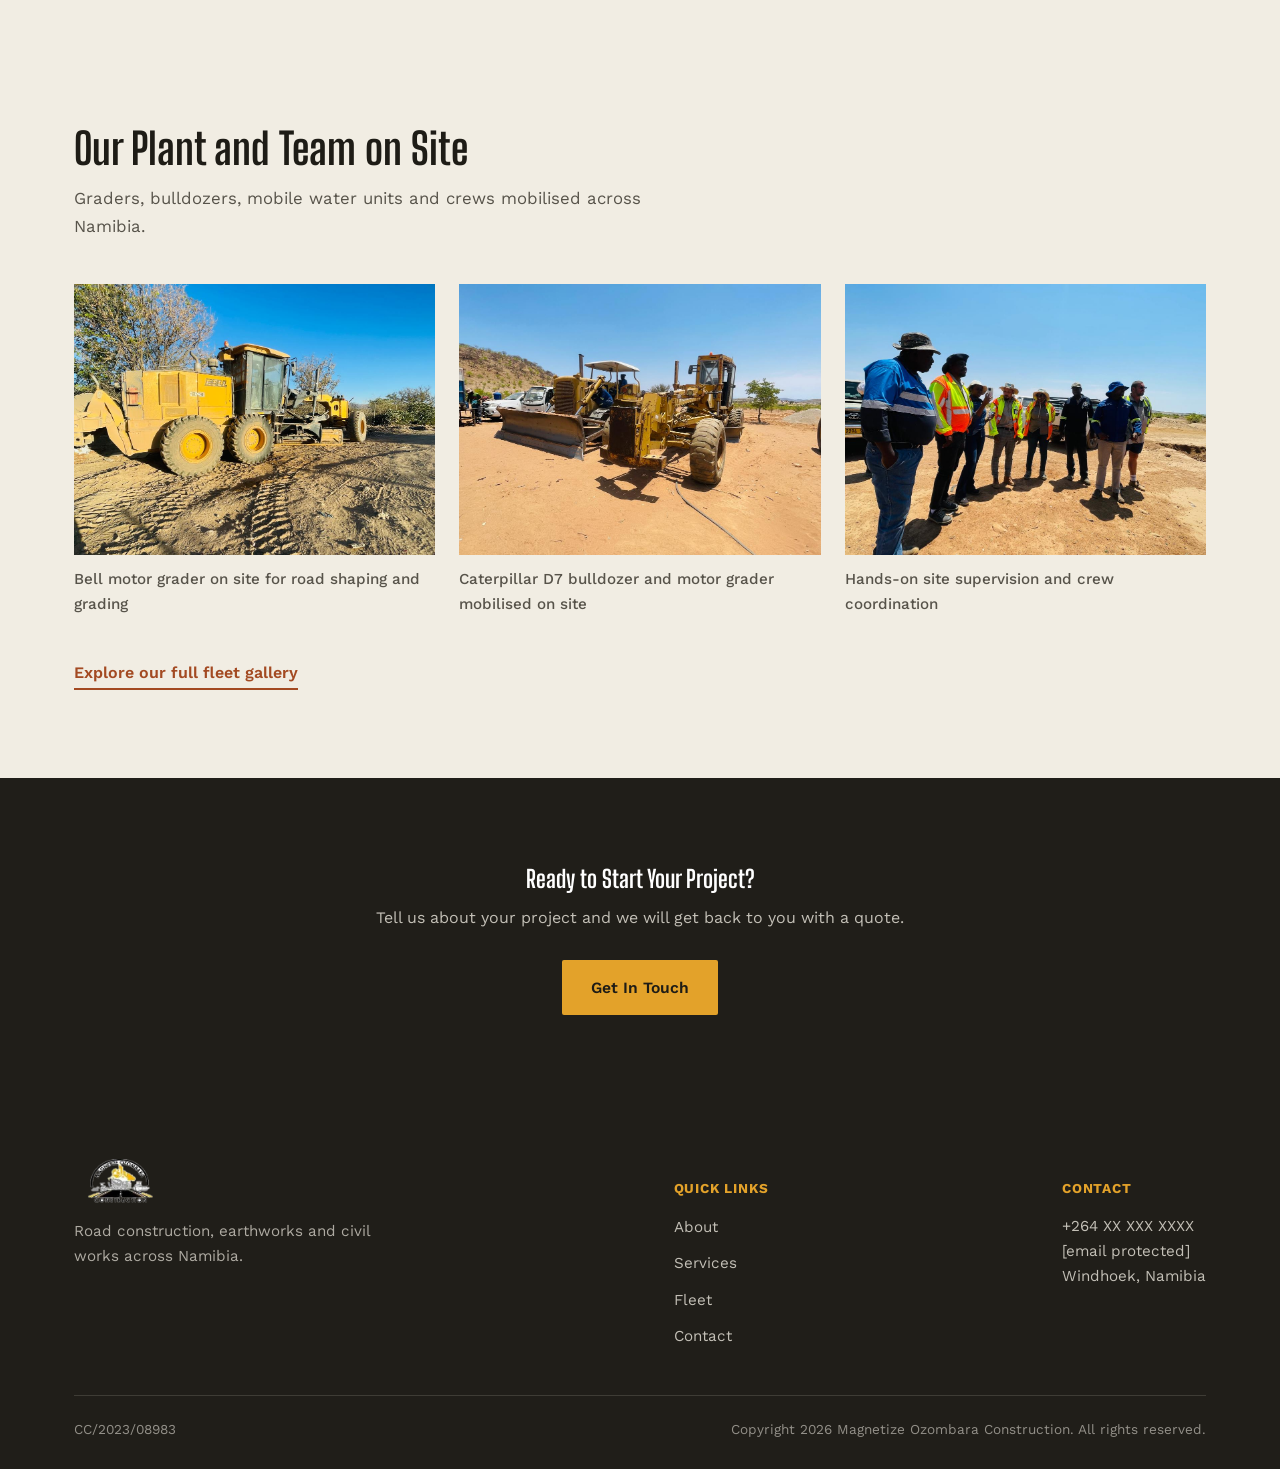
==== commit 3dd2e916: "feat: add new fleet, plant and site photos across the website" ====
--- a/index.html
+++ b/index.html
@@ -96,6 +96,38 @@
     </div>
   </section>
 
+  <section class="fleet" id="fleet-preview">
+    <div class="container">
+      <div class="section-head">
+        <h2>Our Plant and Team on Site</h2>
+        <p>Graders, bulldozers, mobile water units and crews mobilised across Namibia.</p>
+      </div>
+      <div class="fleet-grid">
+        <div class="fleet-item">
+          <figure>
+            <img src="assets/images/bell-motor-grader.jpg" alt="Bell motor grader parked on sandy earthworks terrain">
+          </figure>
+          <figcaption>Bell motor grader on site for road shaping and grading</figcaption>
+        </div>
+        <div class="fleet-item">
+          <figure>
+            <img src="assets/images/bulldozer-grader-lineup.jpg" alt="Caterpillar D7 bulldozer and motor grader lined up on an earthworks site with support vehicles">
+          </figure>
+          <figcaption>Caterpillar D7 bulldozer and motor grader mobilised on site</figcaption>
+        </div>
+        <div class="fleet-item">
+          <figure>
+            <img src="assets/images/site-team-briefing.jpg" alt="Magnetize Ozombara Construction crew and supervisors in safety gear during a site briefing">
+          </figure>
+          <figcaption>Hands-on site supervision and crew coordination</figcaption>
+        </div>
+      </div>
+      <div class="fleet-preview-footer">
+        <a href="fleet.html" class="teaser-link">Explore our full fleet gallery</a>
+      </div>
+    </div>
+  </section>
+
   <section class="cta-band">
     <div class="container">
       <h2>Ready to Start Your Project?</h2>
--- a/assets/css/styles.css
+++ b/assets/css/styles.css
@@ -245,6 +245,7 @@
 .about-grid {
   display: grid;
   gap: 40px;
+  align-items: center;
 }
 .about-copy p { color: var(--ink-soft); margin-bottom: 18px; font-size: 1.02rem; }
 .about-statement {
@@ -257,6 +258,16 @@
   padding-left: 22px;
   margin-top: 30px;
   max-width: 44ch;
+}
+.about-photo img,
+.why-photo img {
+  width: 100%;
+  aspect-ratio: 4 / 3;
+  object-fit: cover;
+  border-radius: 2px;
+}
+@media (min-width: 900px) {
+  .about-grid { grid-template-columns: 1.15fr 0.85fr; }
 }
 
 /* Teasers (home) */
@@ -296,6 +307,15 @@
   border-top: 3px solid var(--amber);
   padding: 30px 26px;
 }
+.service-card-media {
+  margin: -30px -26px 22px;
+  overflow: hidden;
+}
+.service-card-media img {
+  width: 100%;
+  aspect-ratio: 4 / 3;
+  object-fit: cover;
+}
 .service-card svg {
   width: 34px;
   height: 34px;
@@ -337,9 +357,20 @@
 @media (min-width: 640px) {
   .fleet--spacious .fleet-grid { gap: 40px; }
 }
+.fleet-preview-footer {
+  margin-top: 32px;
+}
 
 /* Why us */
 .why-us { background: var(--paper-deep); }
+.why-grid {
+  display: grid;
+  gap: 44px;
+  align-items: center;
+}
+@media (min-width: 900px) {
+  .why-grid { grid-template-columns: 0.95fr 1.05fr; }
+}
 .why-list li {
   display: flex;
   gap: 16px;
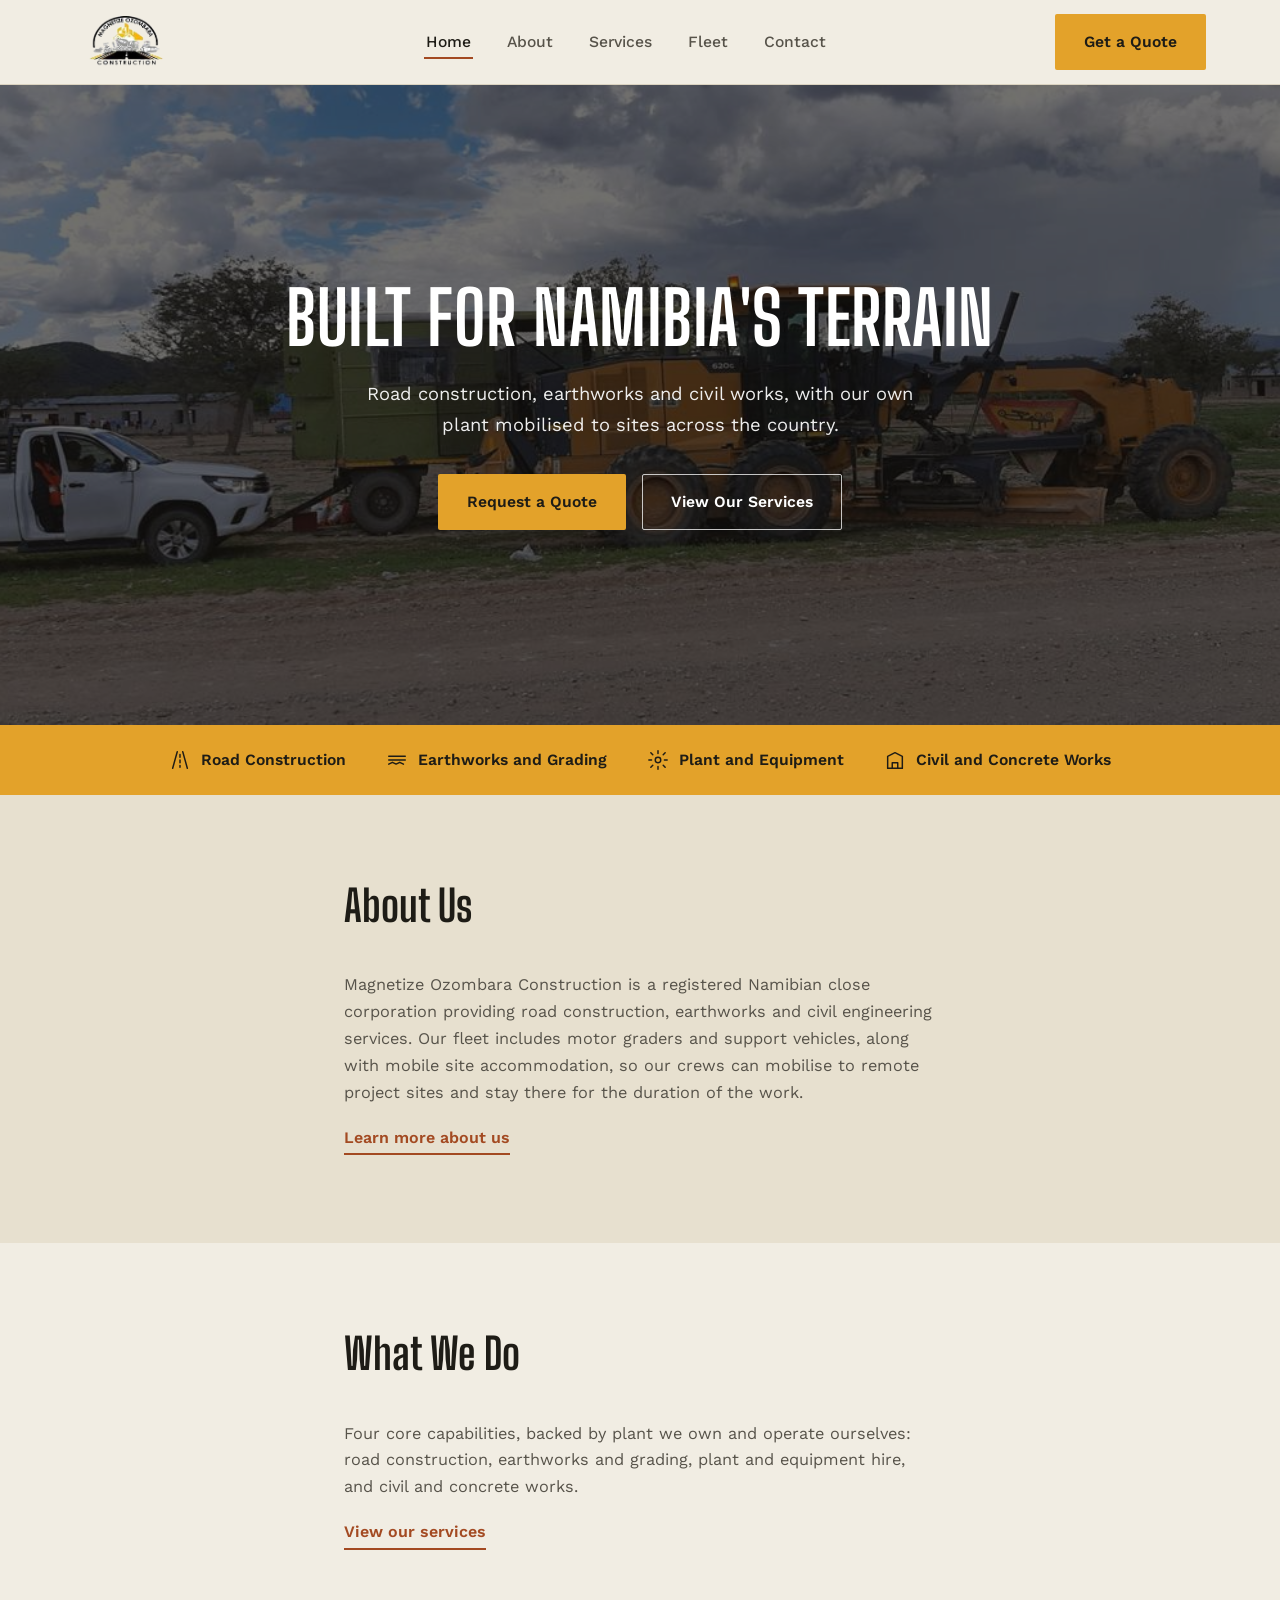
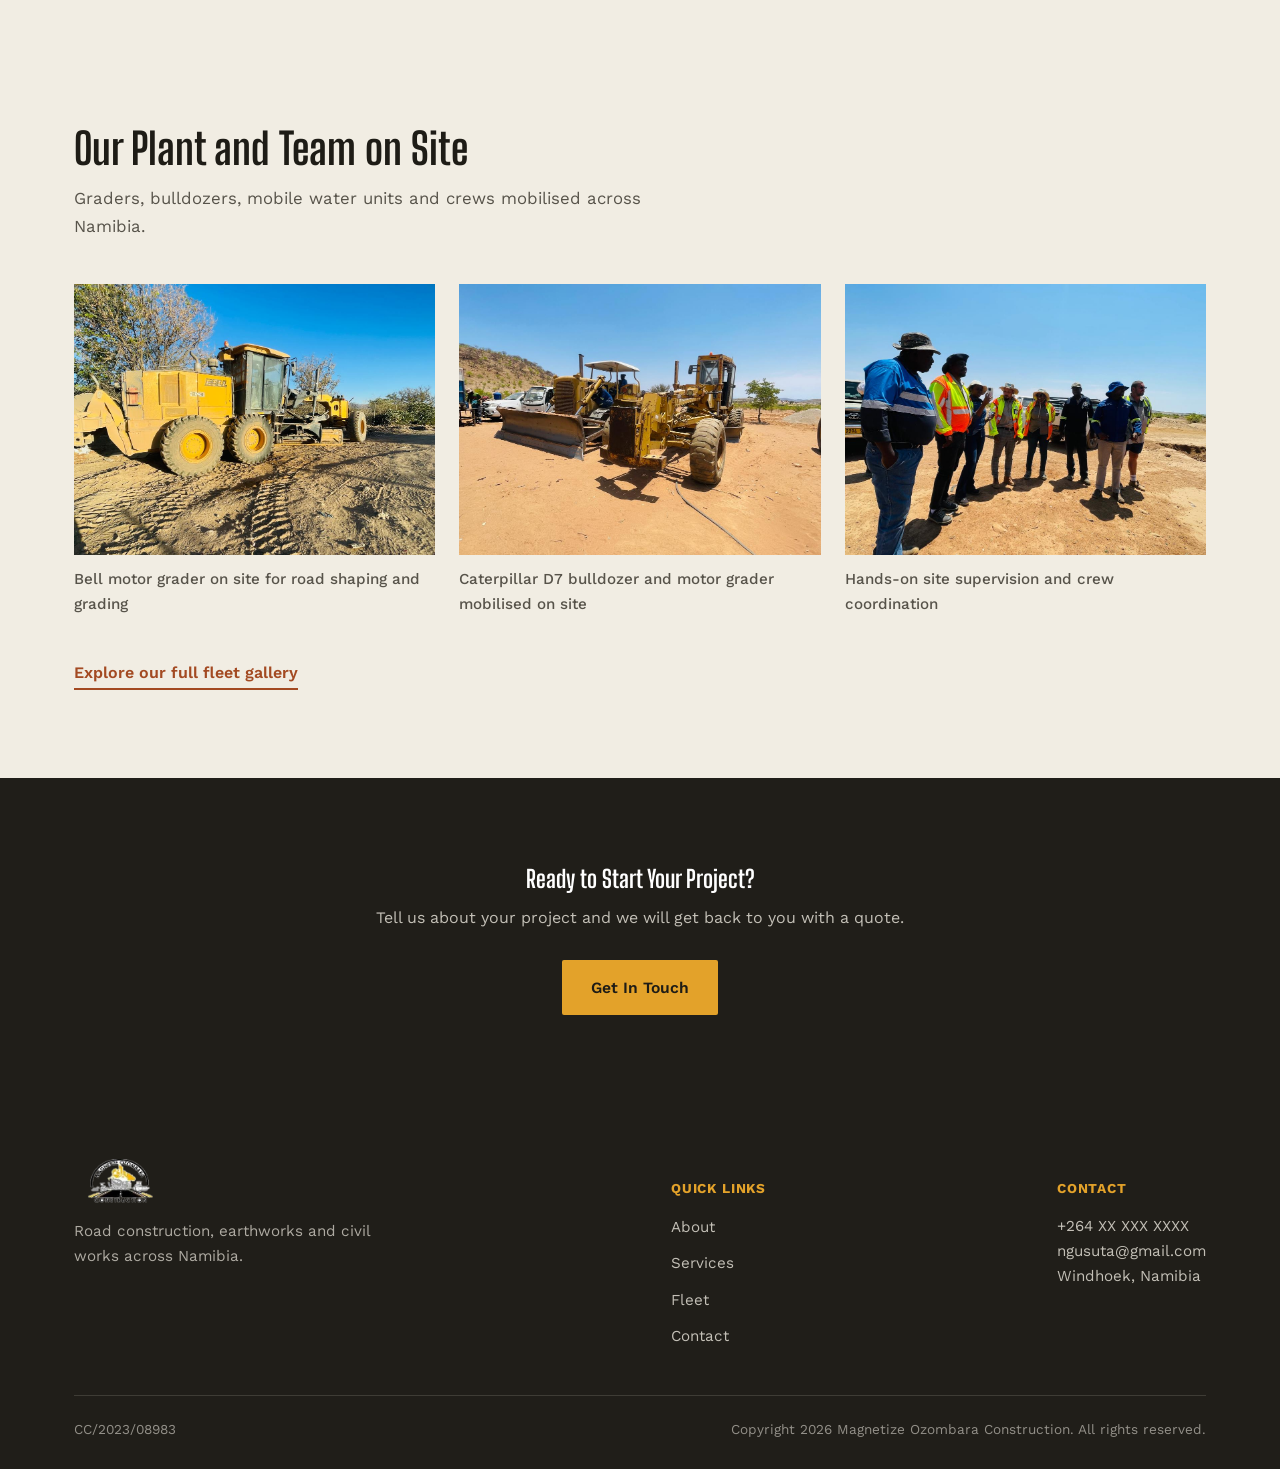
==== commit 151d6bae: "chore: update contact email to ngusuta@gmail.com" ====
--- a/index.html
+++ b/index.html
@@ -157,7 +157,7 @@
       <div class="footer-contact">
         <h4>CONTACT</h4>
         <p>+264 XX XXX XXXX</p>
-        <p>[email protected]</p>
+        <p><a href="mailto:ngusuta@gmail.com">ngusuta@gmail.com</a></p>
         <p>Windhoek, Namibia</p>
       </div>
     </div>
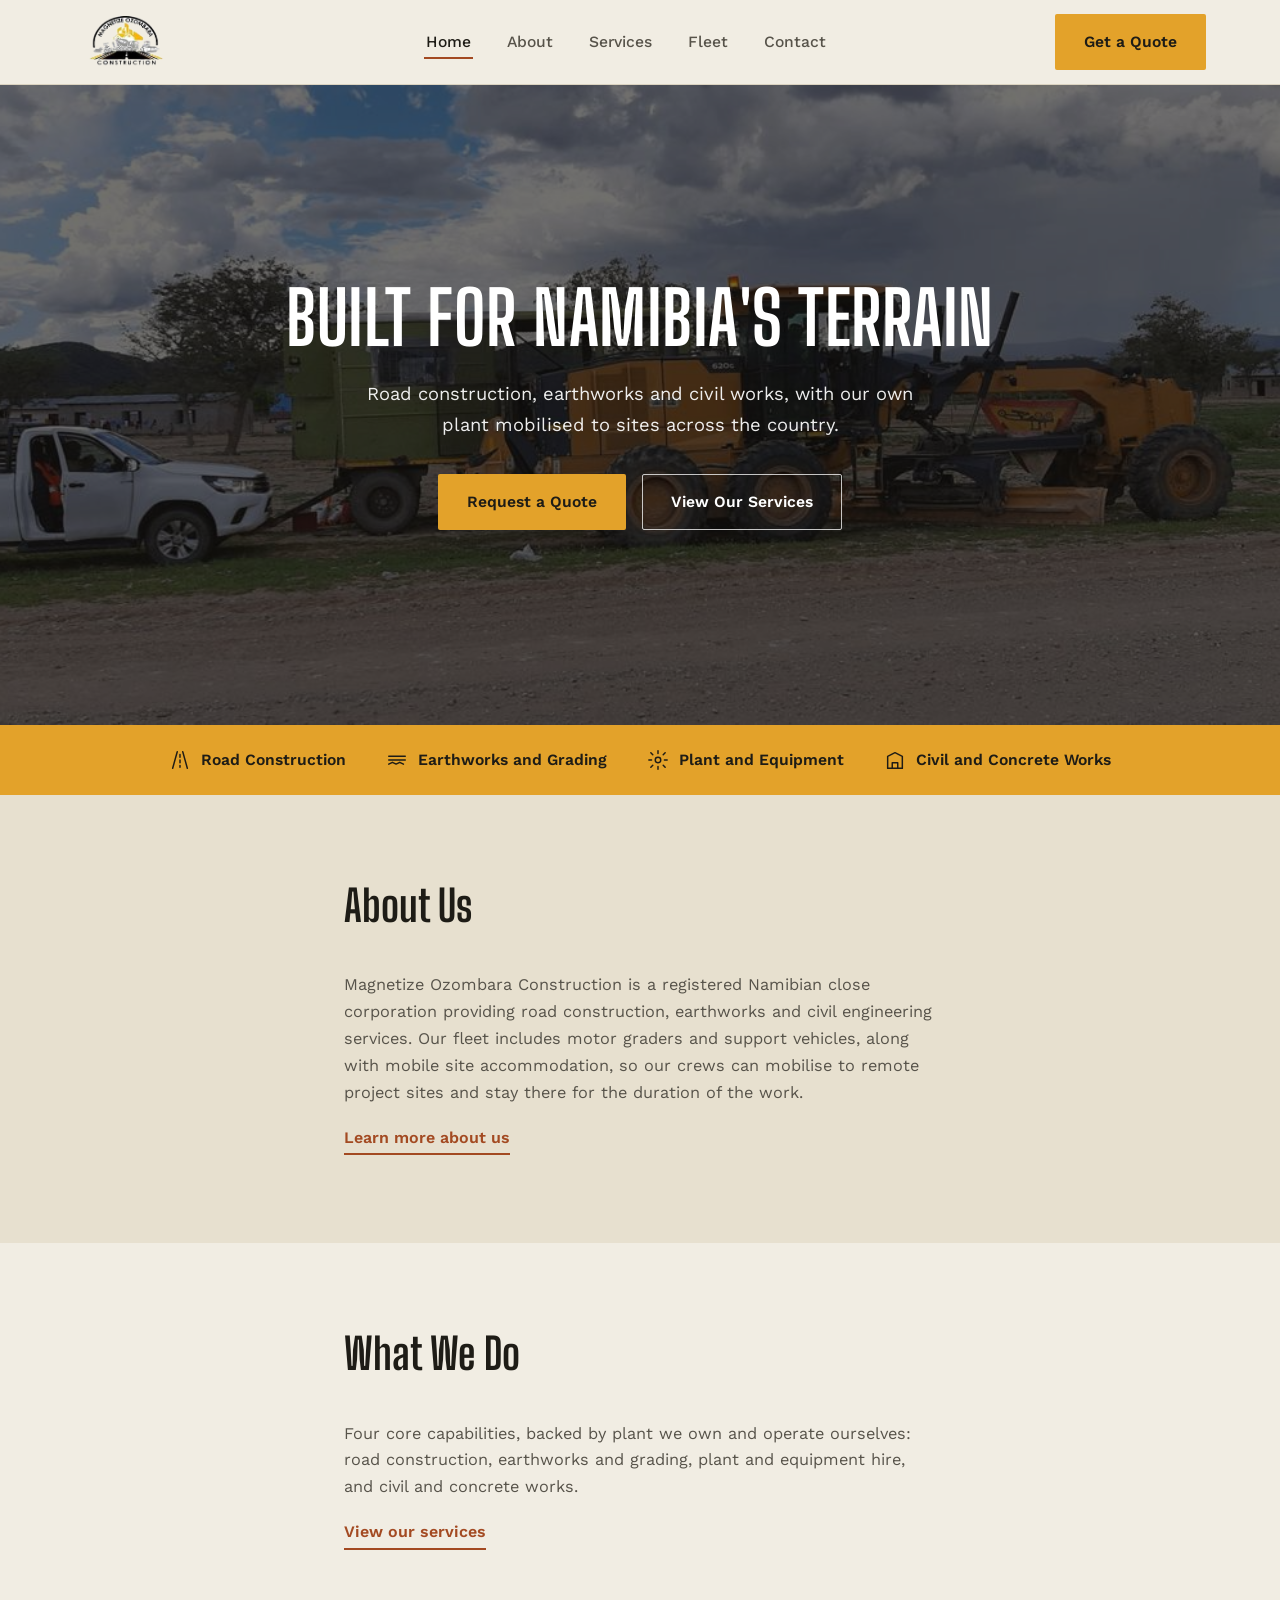
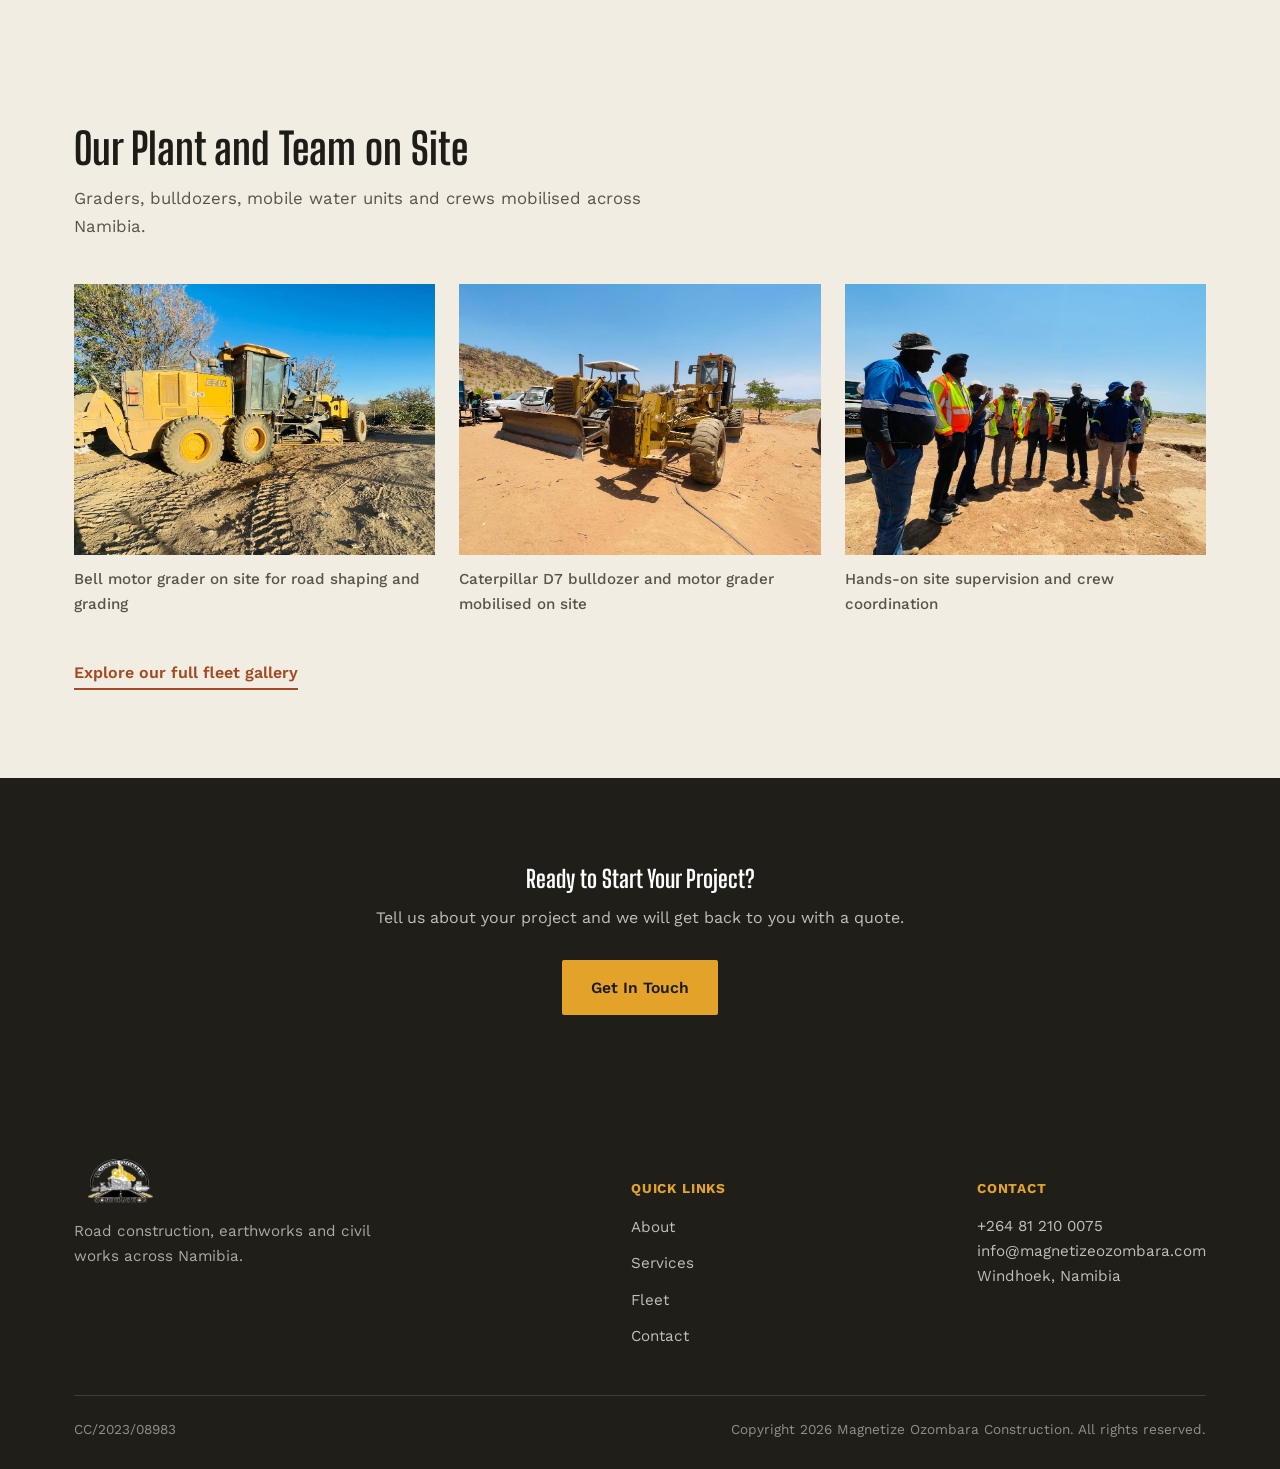
==== commit 72f91cc6: "feat: add real contact person, phone and email across site" ====
--- a/index.html
+++ b/index.html
@@ -156,8 +156,8 @@
       </div>
       <div class="footer-contact">
         <h4>CONTACT</h4>
-        <p>+264 XX XXX XXXX</p>
-        <p><a href="mailto:ngusuta@gmail.com">ngusuta@gmail.com</a></p>
+        <p><a href="tel:+264812100075">+264 81 210 0075</a></p>
+        <p><a href="mailto:info@magnetizeozombara.com">info@magnetizeozombara.com</a></p>
         <p>Windhoek, Namibia</p>
       </div>
     </div>
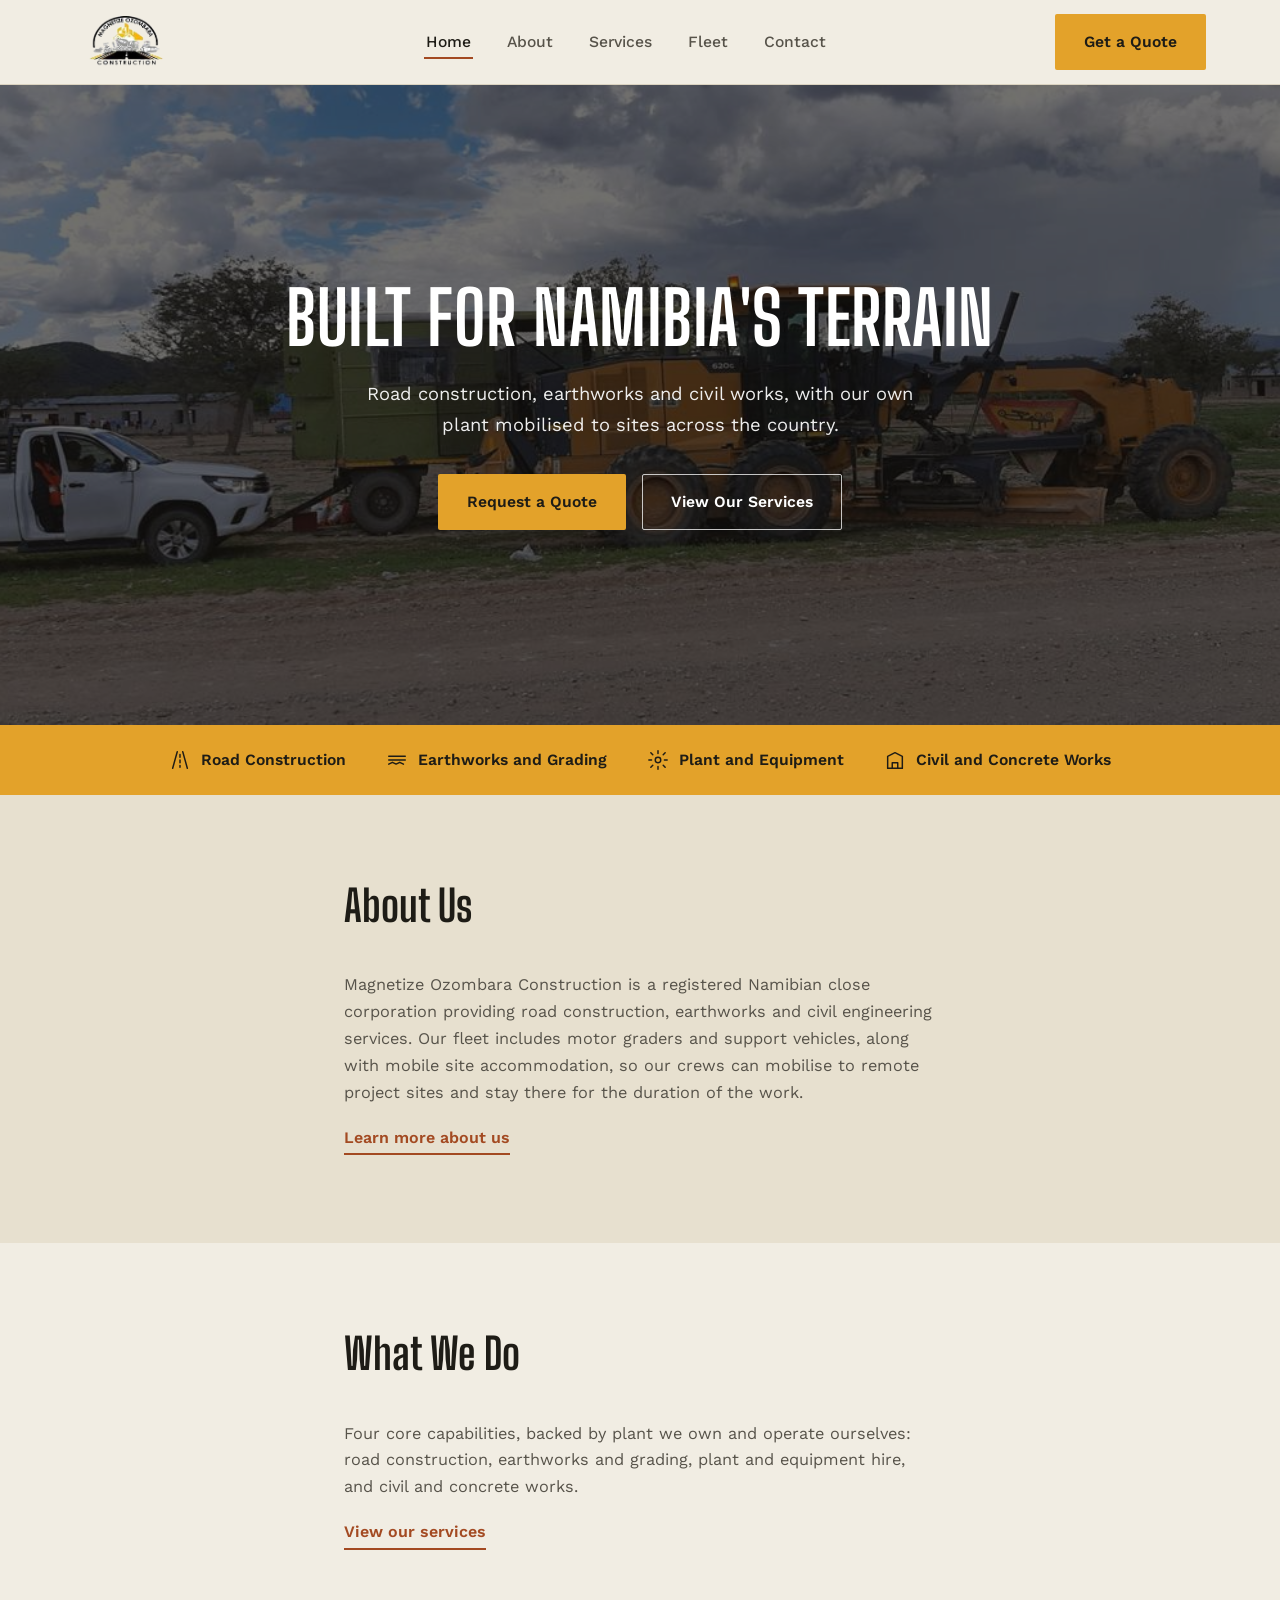
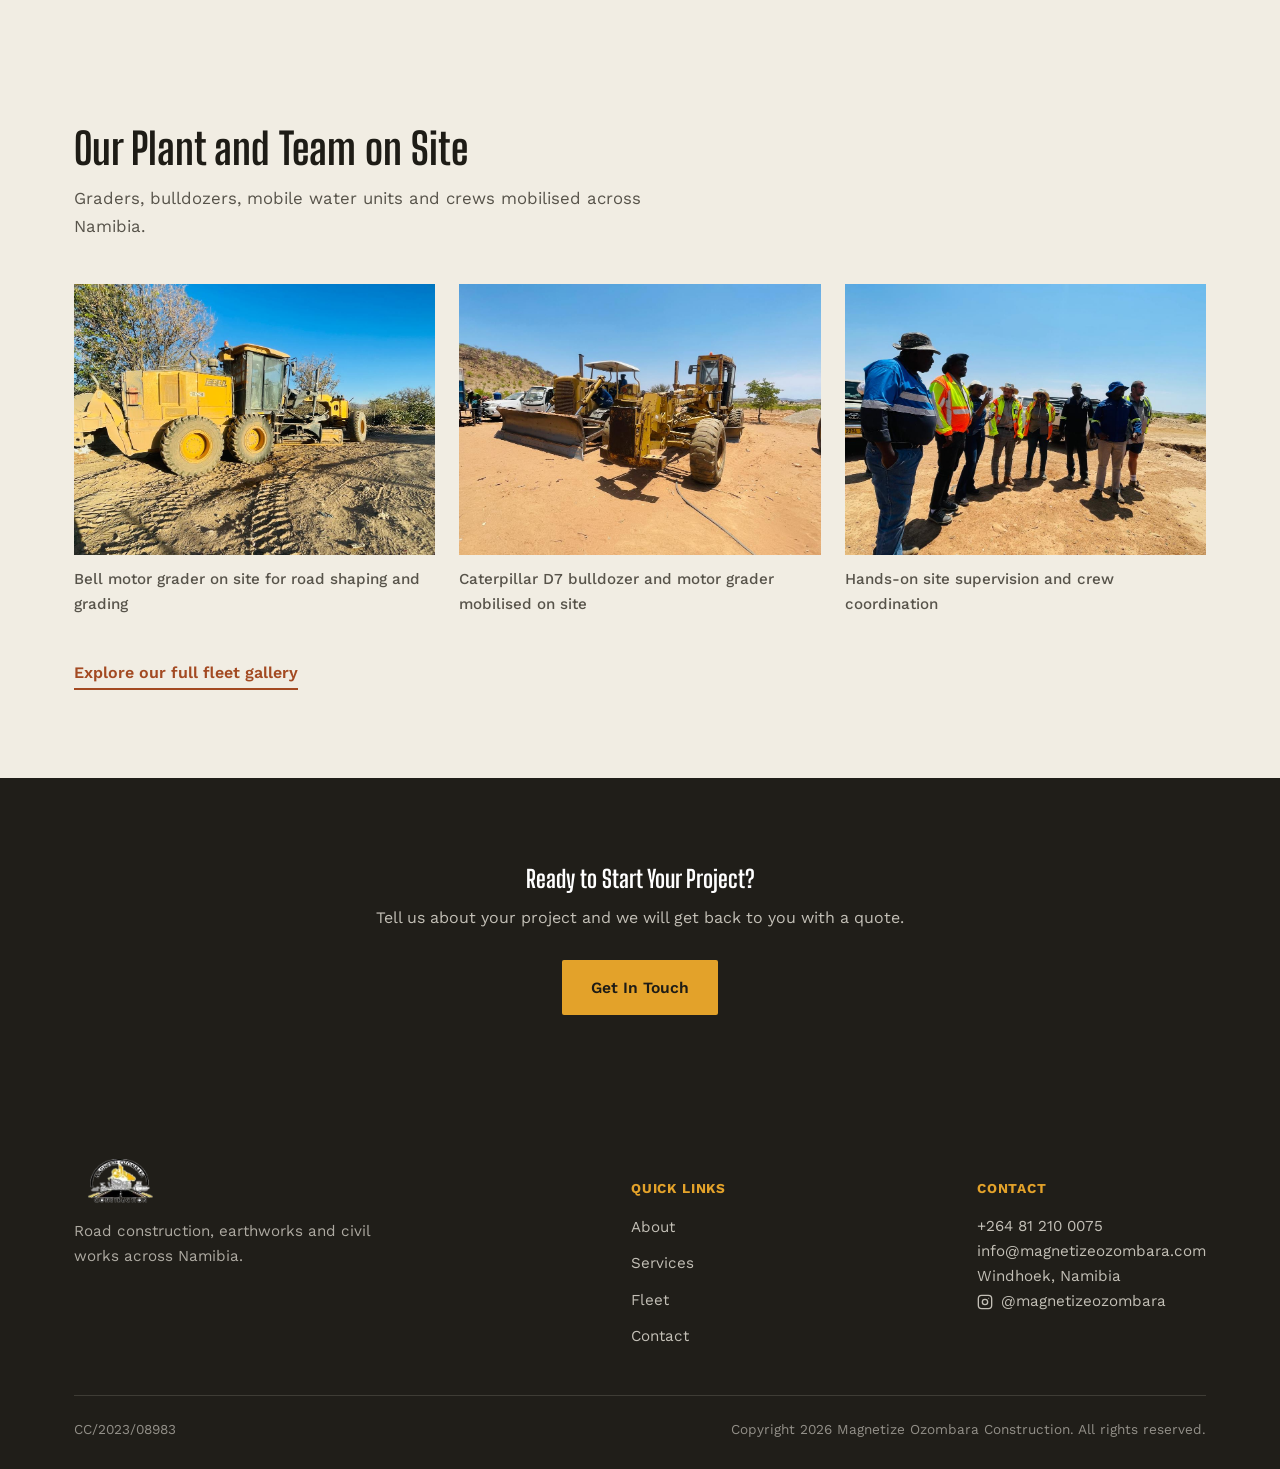
==== commit abb79379: "feat: add instagram link to footer and contact page" ====
--- a/index.html
+++ b/index.html
@@ -159,6 +159,7 @@
         <p><a href="tel:+264812100075">+264 81 210 0075</a></p>
         <p><a href="mailto:info@magnetizeozombara.com">info@magnetizeozombara.com</a></p>
         <p>Windhoek, Namibia</p>
+        <p><a href="https://www.instagram.com/magnetizeozombara" class="social-link" target="_blank" rel="noopener"><svg width="16" height="16" viewBox="0 0 24 24" fill="none" stroke="currentColor" stroke-width="2" stroke-linecap="round" stroke-linejoin="round" aria-hidden="true"><rect x="2" y="2" width="20" height="20" rx="5"/><circle cx="12" cy="12" r="4"/><circle cx="17.5" cy="6.5" r="0.8" fill="currentColor" stroke="none"/></svg><span>@magnetizeozombara</span></a></p>
       </div>
     </div>
     <div class="footer-bottom">
--- a/assets/css/styles.css
+++ b/assets/css/styles.css
@@ -472,7 +472,8 @@
 }
 .footer-links ul li { margin-bottom: 10px; }
 .footer-links a, .footer-contact p { font-size: 0.95rem; color: rgba(241,237,227,0.78); }
-.footer-links a:hover { color: var(--white); }
+.footer-links a:hover, .footer-contact a:hover { color: var(--white); }
+.social-link { display: inline-flex; align-items: center; gap: 8px; }
 .footer-links a.is-active { color: var(--white); }
 .footer-bottom {
   display: flex;
